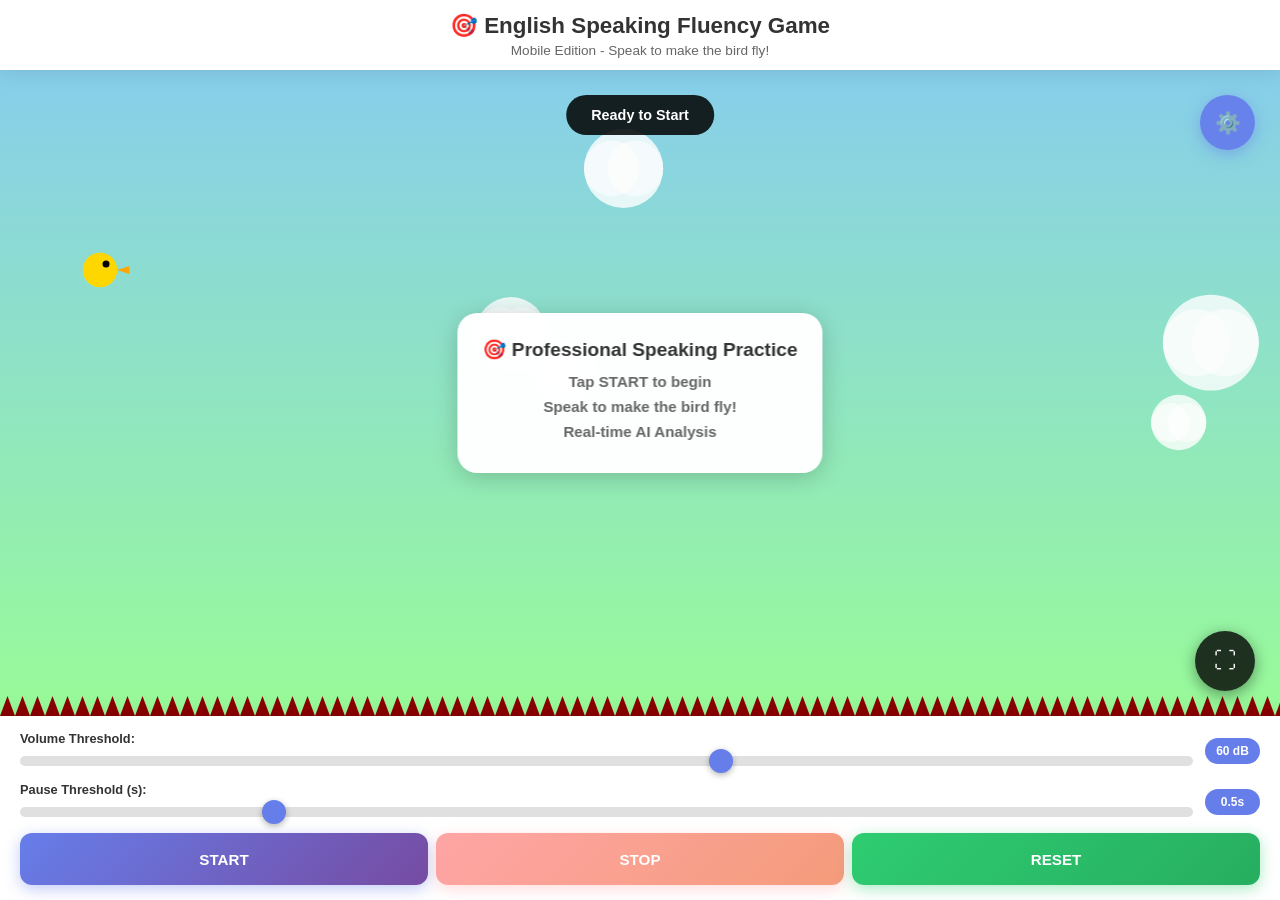
==== mobile.html @ 2694e160 "Initial commit" ====
<!DOCTYPE html>
<html lang="en">
<head>
    <meta charset="UTF-8">
    <meta name="viewport" content="width=device-width, initial-scale=1.0, user-scalable=no, viewport-fit=cover">
    <title>English Speaking Fluency Game - Mobile</title>
    <style>
        * {
            margin: 0;
            padding: 0;
            box-sizing: border-box;
            -webkit-tap-highlight-color: transparent;
            -webkit-touch-callout: none;
            -webkit-user-select: none;
            -moz-user-select: none;
            -ms-user-select: none;
            user-select: none;
        }

        body {
            font-family: -apple-system, BlinkMacSystemFont, 'Segoe UI', Roboto, sans-serif;
            background: linear-gradient(135deg, #667eea 0%, #764ba2 100%);
            min-height: 100vh;
            overflow: hidden;
            touch-action: manipulation;
            position: fixed;
            width: 100%;
            height: 100%;
        }

        .mobile-container {
            width: 100vw;
            height: 100vh;
            display: flex;
            flex-direction: column;
            position: relative;
            overflow: hidden;
        }

        .header {
            background: rgba(255, 255, 255, 0.95);
            backdrop-filter: blur(10px);
            padding: 12px 20px;
            text-align: center;
            box-shadow: 0 2px 20px rgba(0, 0, 0, 0.1);
            position: relative;
            z-index: 100;
            flex-shrink: 0;
        }

        .header h1 {
            color: #333;
            font-size: 1.4rem;
            font-weight: 700;
            margin-bottom: 4px;
        }

        .header p {
            color: #666;
            font-size: 0.85rem;
        }

        .game-area {
            flex: 1;
            position: relative;
            background: linear-gradient(180deg, #87CEEB 0%, #98FB98 100%);
            overflow: hidden;
            min-height: 0;
        }

        #gameCanvas {
            width: 100%;
            height: 100%;
            display: block;
            touch-action: none;
            position: absolute;
            top: 0;
            left: 0;
        }

        .mobile-controls {
            background: rgba(255, 255, 255, 0.98);
            backdrop-filter: blur(10px);
            padding: 15px 20px;
            box-shadow: 0 -2px 20px rgba(0, 0, 0, 0.1);
            position: relative;
            z-index: 90;
            flex-shrink: 0;
            transition: transform 0.3s ease;
        }

        .mobile-controls.hidden {
            transform: translateY(100%);
        }

        .control-row {
            display: flex;
            gap: 12px;
            margin-bottom: 12px;
            align-items: center;
        }

        .control-group {
            flex: 1;
            min-width: 0;
        }

        .control-group label {
            display: block;
            font-size: 0.8rem;
            font-weight: 600;
            color: #333;
            margin-bottom: 6px;
        }

        .slider {
            width: 100%;
            height: 10px;
            border-radius: 5px;
            background: #e0e0e0;
            outline: none;
            -webkit-appearance: none;
            appearance: none;
            touch-action: manipulation;
        }

        .slider::-webkit-slider-thumb {
            -webkit-appearance: none;
            appearance: none;
            width: 24px;
            height: 24px;
            border-radius: 50%;
            background: #667eea;
            cursor: pointer;
            box-shadow: 0 2px 6px rgba(0, 0, 0, 0.3);
            touch-action: manipulation;
        }

        .slider::-moz-range-thumb {
            width: 24px;
            height: 24px;
            border-radius: 50%;
            background: #667eea;
            cursor: pointer;
            border: none;
            box-shadow: 0 2px 6px rgba(0, 0, 0, 0.3);
            touch-action: manipulation;
        }

        .value-display {
            background: #667eea;
            color: white;
            padding: 6px 10px;
            border-radius: 15px;
            font-size: 0.75rem;
            font-weight: 600;
            text-align: center;
            min-width: 55px;
            white-space: nowrap;
        }

        .button-group {
            display: flex;
            gap: 8px;
            margin-top: 8px;
        }

        .btn {
            flex: 1;
            padding: 16px 12px;
            border: none;
            border-radius: 12px;
            font-size: 0.95rem;
            font-weight: 600;
            cursor: pointer;
            transition: all 0.2s ease;
            touch-action: manipulation;
            min-height: 52px;
            display: flex;
            align-items: center;
            justify-content: center;
            position: relative;
        }

        .btn:active {
            transform: scale(0.96);
        }

        .btn-primary {
            background: linear-gradient(135deg, #667eea 0%, #764ba2 100%);
            color: white;
            box-shadow: 0 4px 15px rgba(102, 126, 234, 0.4);
        }

        .btn-primary:active {
            box-shadow: 0 2px 8px rgba(102, 126, 234, 0.6);
        }

        .btn-danger {
            background: linear-gradient(135deg, #ff6b6b 0%, #ee5a24 100%);
            color: white;
            box-shadow: 0 4px 15px rgba(255, 107, 107, 0.4);
        }

        .btn-success {
            background: linear-gradient(135deg, #2ecc71 0%, #27ae60 100%);
            color: white;
            box-shadow: 0 4px 15px rgba(46, 204, 113, 0.4);
        }

        .btn:disabled {
            opacity: 0.6;
            cursor: not-allowed;
            transform: none !important;
        }

        .status-indicator {
            background: rgba(255, 255, 255, 0.95);
            padding: 10px 15px;
            border-radius: 20px;
            margin: 8px 0;
            text-align: center;
            font-weight: 600;
            font-size: 0.85rem;
            box-shadow: 0 2px 10px rgba(0, 0, 0, 0.1);
        }

        .status-speaking {
            background: linear-gradient(135deg, #2ecc71 0%, #27ae60 100%);
            color: white;
        }

        .status-silent {
            background: linear-gradient(135deg, #95a5a6 0%, #7f8c8d 100%);
            color: white;
        }

        .status-processing {
            background: linear-gradient(135deg, #f39c12 0%, #e67e22 100%);
            color: white;
        }

        .progress-container {
            margin: 10px 0;
        }

        .progress-bar {
            width: 100%;
            height: 8px;
            background: #e0e0e0;
            border-radius: 4px;
            overflow: hidden;
        }

        .progress-fill {
            height: 100%;
            background: linear-gradient(90deg, #2ecc71 0%, #27ae60 100%);
            width: 0%;
            transition: width 0.3s ease;
        }

        .results-panel {
            background: rgba(255, 255, 255, 0.98);
            backdrop-filter: blur(10px);
            padding: 15px 20px;
            margin: 10px 0;
            border-radius: 15px;
            box-shadow: 0 4px 20px rgba(0, 0, 0, 0.1);
            display: none;
        }

        .results-panel h3 {
            color: #333;
            margin-bottom: 12px;
            font-size: 1.1rem;
        }

        .result-item {
            display: flex;
            justify-content: space-between;
            align-items: center;
            padding: 6px 0;
            border-bottom: 1px solid #eee;
        }

        .result-item:last-child {
            border-bottom: none;
        }

        .result-label {
            font-weight: 600;
            color: #555;
            font-size: 0.85rem;
        }

        .result-value {
            font-weight: 700;
            color: #333;
            font-size: 0.85rem;
        }

        .fullscreen-btn {
            position: absolute;
            bottom: 25px;
            right: 25px;
            width: 60px;
            height: 60px;
            border-radius: 50%;
            background: rgba(0, 0, 0, 0.8);
            color: white;
            border: none;
            font-size: 1.4rem;
            cursor: pointer;
            z-index: 80;
            transition: all 0.2s ease;
            touch-action: manipulation;
            display: flex;
            align-items: center;
            justify-content: center;
            box-shadow: 0 4px 15px rgba(0, 0, 0, 0.4);
        }

        .fullscreen-btn:active {
            transform: scale(0.92);
            background: rgba(0, 0, 0, 0.95);
        }

        .instruction-display {
            position: absolute;
            top: 50%;
            left: 50%;
            transform: translate(-50%, -50%);
            background: rgba(255, 255, 255, 0.98);
            backdrop-filter: blur(10px);
            padding: 25px;
            border-radius: 20px;
            text-align: center;
            box-shadow: 0 4px 25px rgba(0, 0, 0, 0.2);
            max-width: 85%;
            z-index: 70;
            cursor: pointer;
            touch-action: manipulation;
        }
        
        .tap-indicator {
            position: absolute;
            top: 50%;
            left: 50%;
            transform: translate(-50%, -50%);
            background: rgba(102, 126, 234, 0.95);
            color: white;
            padding: 25px 35px;
            border-radius: 50px;
            font-size: 1.2rem;
            font-weight: 600;
            text-align: center;
            box-shadow: 0 4px 25px rgba(102, 126, 234, 0.5);
            z-index: 75;
            cursor: pointer;
            touch-action: manipulation;
            animation: pulse 2s infinite;
        }
        
        @keyframes pulse {
            0% { transform: translate(-50%, -50%) scale(1); }
            50% { transform: translate(-50%, -50%) scale(1.05); }
            100% { transform: translate(-50%, -50%) scale(1); }
        }
        
        .game-status {
            position: absolute;
            top: 25px;
            left: 50%;
            transform: translateX(-50%);
            background: rgba(0, 0, 0, 0.85);
            color: white;
            padding: 12px 25px;
            border-radius: 25px;
            font-weight: 600;
            z-index: 60;
            text-align: center;
            font-size: 0.9rem;
        }
        
        .recording-indicator {
            position: absolute;
            top: 25px;
            right: 25px;
            width: 22px;
            height: 22px;
            background: #ff0000;
            border-radius: 50%;
            z-index: 60;
            animation: blink 1s infinite;
        }
        
        @keyframes blink {
            0%, 50% { opacity: 1; }
            51%, 100% { opacity: 0.3; }
        }

        .instruction-display h3 {
            color: #333;
            margin-bottom: 12px;
            font-size: 1.2rem;
        }

        .instruction-display p {
            color: #666;
            font-size: 0.95rem;
            margin: 8px 0;
        }

        .toggle-controls-btn {
            position: absolute;
            top: 25px;
            right: 25px;
            width: 55px;
            height: 55px;
            border-radius: 50%;
            background: rgba(102, 126, 234, 0.95);
            color: white;
            border: none;
            font-size: 1.3rem;
            cursor: pointer;
            z-index: 110;
            transition: all 0.2s ease;
            touch-action: manipulation;
            display: flex;
            align-items: center;
            justify-content: center;
            box-shadow: 0 4px 15px rgba(102, 126, 234, 0.5);
        }

        .toggle-controls-btn:active {
            transform: scale(0.92);
            background: rgba(102, 126, 234, 1);
        }

        /* Full screen mode */
        body.fullscreen {
            overflow: hidden;
        }

        .game-area.fullscreen {
            position: fixed;
            top: 0;
            left: 0;
            width: 100vw;
            height: 100vh;
            z-index: 999;
        }

        .fullscreen .mobile-controls {
            display: none;
        }

        .fullscreen .header {
            display: none;
        }

        /* Mobile optimizations */
        @media (max-width: 480px) {
            .header h1 {
                font-size: 1.2rem;
            }
            
            .header p {
                font-size: 0.8rem;
            }
            
            .btn {
                font-size: 0.85rem;
                padding: 14px 10px;
                min-height: 48px;
            }
            
            .control-group label {
                font-size: 0.75rem;
            }
            
            .value-display {
                font-size: 0.7rem;
                padding: 4px 8px;
                min-width: 50px;
            }
            
            .toggle-controls-btn {
                width: 50px;
                height: 50px;
                font-size: 1.2rem;
                top: 20px;
                right: 20px;
            }
            
            .fullscreen-btn {
                width: 55px;
                height: 55px;
                bottom: 20px;
                right: 20px;
                font-size: 1.3rem;
            }
        }

        /* Landscape orientation */
        @media (orientation: landscape) and (max-height: 500px) {
            .mobile-controls {
                padding: 8px 15px;
            }
            
            .control-row {
                margin-bottom: 6px;
            }
            
            .btn {
                padding: 12px 12px;
                min-height: 42px;
                font-size: 0.8rem;
            }
            
            .header {
                padding: 8px 20px;
            }
            
            .header h1 {
                font-size: 1.1rem;
                margin-bottom: 2px;
            }
            
            .header p {
                font-size: 0.75rem;
            }
        }

        /* Hide scrollbars completely */
        ::-webkit-scrollbar {
            display: none;
            width: 0;
            height: 0;
        }
        
        * {
            -ms-overflow-style: none;
            scrollbar-width: none;
        }

        /* Prevent zoom on input focus */
        input, select, textarea {
            font-size: 16px;
        }
    </style>
</head>
<body>
    <div class="mobile-container">
        <div class="header">
            <h1>🎯 English Speaking Fluency Game</h1>
            <p>Mobile Edition - Speak to make the bird fly!</p>
        </div>

        <div class="game-area" id="gameArea">
            <canvas id="gameCanvas" width="400" height="300"></canvas>
            <button id="fullscreenBtn" class="fullscreen-btn" title="Toggle Fullscreen">⛶</button>
            
            <div class="game-status" id="gameStatus">Ready to Start</div>
            <div class="recording-indicator" id="recordingIndicator" style="display: none;"></div>
            
            <div class="instruction-display" id="instructionDisplay">
                <h3>🎯 Professional Speaking Practice</h3>
                <p><strong>Tap START to begin</strong></p>
                <p><strong>Speak to make the bird fly!</strong></p>
                <p><strong>Real-time AI Analysis</strong></p>
            </div>
            
            <div class="tap-indicator" id="tapIndicator" style="display: none;">
                🎤 TAP TO START SPEAKING
            </div>

            <div class="progress-container">
                <div class="progress-bar">
                    <div class="progress-fill" id="progressFill"></div>
                </div>
            </div>

            <div class="status-indicator status-silent" id="statusIndicator">
                Ready - Tap START to begin!
            </div>

            <button id="toggleControlsBtn" class="toggle-controls-btn" title="Toggle Controls">⚙️</button>
        </div>

        <div class="mobile-controls" id="mobileControls">
            <div class="control-row">
                <div class="control-group">
                    <label for="volumeThreshold">Volume Threshold:</label>
                    <input type="range" id="volumeThreshold" class="slider" min="0" max="100" value="60">
                </div>
                <div class="value-display" id="volumeValue">60 dB</div>
            </div>

            <div class="control-row">
                <div class="control-group">
                    <label for="pauseThreshold">Pause Threshold (s):</label>
                    <input type="range" id="pauseThreshold" class="slider" min="0.1" max="2.0" value="0.5" step="0.1">
                </div>
                <div class="value-display" id="pauseValue">0.5s</div>
            </div>

            <div class="button-group">
                <button id="startBtn" class="btn btn-primary">START</button>
                <button id="stopBtn" class="btn btn-danger" disabled>STOP</button>
                <button id="resetBtn" class="btn btn-success">RESET</button>
            </div>

            <div class="results-panel" id="resultsPanel">
                <h3>📊 Your Speaking Analysis</h3>
                <div class="result-item">
                    <span class="result-label">Total Duration:</span>
                    <span class="result-value" id="totalDurationResult">0.00s</span>
                </div>
                <div class="result-item">
                    <span class="result-label">First Pause:</span>
                    <span class="result-value" id="firstPauseResult">0.00s</span>
                </div>
                <div class="result-item">
                    <span class="result-label">Speech Rate (WPM):</span>
                    <span class="result-value" id="speechRateResult">0</span>
                </div>
                <div class="result-item">
                    <span class="result-label">Fluency Score:</span>
                    <span class="result-value" id="fluencyScoreResult">0%</span>
                </div>
            </div>
        </div>
    </div>

    <script>
        // Game state
        let gameState = {
            isRunning: false,
            isListening: false,
            currentSentence: null,
            sentences: [],
            audioContext: null,
            analyser: null,
            microphone: null,
            dataArray: null,
            animationId: null,
            mediaRecorder: null,
            audioChunks: [],
            
            // Game mechanics
            bird: {
                x: 100,
                y: 200,
                velocity: 0,
                gravity: 0.5,
                jumpPower: -8,
                targetY: 200,
                isFalling: false,
                forwardSpeed: 2
            },
            
            // Scrolling background
            background: {
                offset: 0,
                speed: 2,
                clouds: [],
                obstacles: []
            },
            
            // Timing
            startTime: null,
            stopTime: null,
            firstPauseTime: null,
            firstPauseDetected: false,
            isSpeaking: false,
            lastSpeakingTime: null,
            totalSpeakingTime: 0,
            lastVolumeCheck: null,
            firstSpeakingTime: null,
            
            // Settings
            volumeThreshold: 60,
            pauseThreshold: 500,
            
            // Canvas
            canvas: null,
            ctx: null,
            
            // Backend
            backendUrl: 'https://7ccea93719f1.ngrok-free.app',
            currentSessionId: null,
            
            // Sound control
            hasPlayedResultSound: false,
            recordingInterval: null,
            
            // UI control
            controlsVisible: true,
            isFullscreen: false,
            hasDetectedFirstSound: false
        };

        // Initialize the game
        async function initGame() {
            gameState.canvas = document.getElementById('gameCanvas');
            gameState.ctx = gameState.canvas.getContext('2d');
            
            // Setup responsive canvas
            setupResponsiveCanvas();
            
            // Initialize background
            initBackground();
            
            // Request microphone permission
            await requestMicrophonePermission();
            
            // Setup event listeners
            setupEventListeners();
            
            // Start game loop
            gameLoop();
        }

        function setupResponsiveCanvas() {
            const canvas = gameState.canvas;
            const container = document.querySelector('.game-area');
            
            function resizeCanvas() {
                const rect = container.getBoundingClientRect();
                const dpr = window.devicePixelRatio || 1;
                
                // Set canvas size
                canvas.width = rect.width * dpr;
                canvas.height = rect.height * dpr;
                
                // Scale canvas back down using CSS
                canvas.style.width = rect.width + 'px';
                canvas.style.height = rect.height + 'px';
                
                // Scale the drawing context
                gameState.ctx.scale(dpr, dpr);
            }
            
            resizeCanvas();
            
            // Debounce resize events
            let resizeTimeout;
            window.addEventListener('resize', () => {
                clearTimeout(resizeTimeout);
                resizeTimeout = setTimeout(resizeCanvas, 100);
            });
            
            window.addEventListener('orientationchange', () => {
                setTimeout(resizeCanvas, 200);
            });
        }

        function initBackground() {
            gameState.background.clouds = [];
            gameState.background.obstacles = [];
            
            // Create initial clouds
            for (let i = 0; i < 5; i++) {
                gameState.background.clouds.push({
                    x: Math.random() * (gameState.canvas.width || 400),
                    y: Math.random() * ((gameState.canvas.height || 300) * 0.6),
                    size: Math.random() * 30 + 20,
                    speed: Math.random() * 1 + 0.5
                });
            }
        }

        async function requestMicrophonePermission() {
            try {
                const stream = await navigator.mediaDevices.getUserMedia({ 
                    audio: {
                        echoCancellation: true,
                        noiseSuppression: true,
                        autoGainControl: true
                    } 
                });
                gameState.microphoneStream = stream;
                initAudio();
            } catch (error) {
                console.error('Microphone access denied:', error);
                showPermissionMessage();
            }
        }

        function showPermissionMessage() {
            const statusIndicator = document.getElementById('statusIndicator');
            statusIndicator.textContent = 'Microphone access required! Please allow and refresh.';
            statusIndicator.className = 'status-indicator status-silent';
        }

        function initAudio() {
            try {
                gameState.audioContext = new (window.AudioContext || window.webkitAudioContext)();
                gameState.analyser = gameState.audioContext.createAnalyser();
                gameState.analyser.fftSize = 256;
                
                const bufferLength = gameState.analyser.frequencyBinCount;
                gameState.dataArray = new Uint8Array(bufferLength);
                
                gameState.microphone = gameState.audioContext.createMediaStreamSource(gameState.microphoneStream);
                gameState.microphone.connect(gameState.analyser);
                
                console.log('Audio initialized successfully');
            } catch (error) {
                console.error('Error initializing audio:', error);
            }
        }

        function setupEventListeners() {
            // Improved touch handling for all buttons
            const addTouchListener = (element, callback) => {
                let touchStarted = false;
                
                element.addEventListener('touchstart', (e) => {
                    e.preventDefault();
                    e.stopPropagation();
                    touchStarted = true;
                }, { passive: false });
                
                element.addEventListener('touchend', (e) => {
                    e.preventDefault();
                    e.stopPropagation();
                    if (touchStarted) {
                        touchStarted = false;
                        callback(e);
                    }
                }, { passive: false });
                
                element.addEventListener('click', (e) => {
                    if (!touchStarted) {
                        e.preventDefault();
                        e.stopPropagation();
                        callback(e);
                    }
                });
            };

            // Button listeners
            addTouchListener(document.getElementById('startBtn'), startGame);
            addTouchListener(document.getElementById('stopBtn'), stopGame);
            addTouchListener(document.getElementById('resetBtn'), resetGame);
            addTouchListener(document.getElementById('toggleControlsBtn'), toggleControlsPanel);
            addTouchListener(document.getElementById('fullscreenBtn'), toggleFullscreen);
            
            // Tap indicators
            addTouchListener(document.getElementById('tapIndicator'), () => {
                if (gameState.isRunning) {
                    stopGame();
                } else {
                    startGame();
                }
            });
            
            addTouchListener(document.getElementById('instructionDisplay'), startGame);
            
            // Canvas tap (only when not on buttons)
            const canvas = document.getElementById('gameCanvas');
            addTouchListener(canvas, (e) => {
                // Check if tap is on a button area
                const rect = canvas.getBoundingClientRect();
                const x = e.changedTouches ? e.changedTouches[0].clientX - rect.left : e.clientX - rect.left;
                const y = e.changedTouches ? e.changedTouches[0].clientY - rect.top : e.clientY - rect.top;
                
                // Avoid button areas
                const buttonAreas = [
                    { x: rect.width - 80, y: rect.height - 80, w: 60, h: 60 }, // fullscreen btn
                    { x: rect.width - 80, y: 0, w: 60, h: 60 } // toggle btn
                ];
                
                let onButton = false;
                for (let area of buttonAreas) {
                    if (x >= area.x && x <= area.x + area.w && y >= area.y && y <= area.y + area.h) {
                        onButton = true;
                        break;
                    }
                }
                
                if (!onButton) {
                    if (gameState.isRunning) {
                        stopGame();
                    } else {
                        startGame();
                    }
                }
            });
            
            // Slider listeners with better touch handling
            document.getElementById('volumeThreshold').addEventListener('input', updateVolumeThreshold);
            document.getElementById('pauseThreshold').addEventListener('input', updatePauseThreshold);
            
            // Prevent default behaviors on touch
            document.addEventListener('touchmove', (e) => {
                if (e.target.tagName !== 'INPUT') {
                    e.preventDefault();
                }
            }, { passive: false });
        }

        async function startGame() {
            if (!gameState.microphoneStream) {
                await requestMicrophonePermission();
                return;
            }

            gameState.isRunning = true;
            gameState.isListening = true;
            gameState.startTime = Date.now();
            gameState.hasPlayedResultSound = false;
            gameState.hasDetectedFirstSound = false;
            
            // Reset game state
            gameState.firstPauseTime = null;
            gameState.firstPauseDetected = false;
            gameState.totalSpeakingTime = 0;
            gameState.firstSpeakingTime = null;
            gameState.lastSpeakingTime = null;
            gameState.lastVolumeCheck = null;
            
            // Reset bird
            gameState.bird.y = 200;
            gameState.bird.velocity = 0;
            gameState.bird.isFalling = false;
            gameState.bird.targetY = 200;
            gameState.bird.x = 100;
            
            // Reset background
            initBackground();
            
            // Start recording
            if (gameState.audioContext && gameState.audioContext.state === 'suspended') {
                await gameState.audioContext.resume();
            }
            
            // Start audio recording
            try {
                const stream = gameState.microphoneStream;
                gameState.mediaRecorder = new MediaRecorder(stream, {
                    mimeType: 'audio/webm;codecs=opus'
                });
                
                gameState.audioChunks = [];
                
                gameState.mediaRecorder.ondataavailable = function(event) {
                    if (event.data.size > 0) {
                        gameState.audioChunks.push(event.data);
                    }
                };
                
                gameState.mediaRecorder.start(100); // Collect data every 100ms
                console.log('Audio recording started');
                
                // Log recording status every 5 seconds
                gameState.recordingInterval = setInterval(() => {
                    console.log(`Recording... Chunks: ${gameState.audioChunks.length}, Total size: ${gameState.audioChunks.reduce((sum, chunk) => sum + chunk.size, 0)} bytes`);
                }, 5000);
            } catch (error) {
                console.error('Error starting audio recording:', error);
            }
            
            // Update UI
            document.getElementById('startBtn').disabled = true;
            document.getElementById('stopBtn').disabled = false;
            document.getElementById('statusIndicator').textContent = 'Ready - Start speaking to begin!';
            document.getElementById('statusIndicator').className = 'status-indicator status-silent';
            
            // Show visual feedback
            document.getElementById('gameStatus').textContent = 'Game Started - Speak Now!';
            document.getElementById('gameStatus').style.background = 'rgba(46, 204, 113, 0.9)';
            document.getElementById('recordingIndicator').style.display = 'block';
            document.getElementById('tapIndicator').style.display = 'block';
            
            // Hide instruction display
            document.getElementById('instructionDisplay').style.display = 'none';
        }

        async function stopGame(playSounds = true) {
            gameState.isRunning = false;
            gameState.isListening = false;
            gameState.stopTime = Date.now();
            
            if (gameState.mediaRecorder && gameState.mediaRecorder.state === 'recording') {
                gameState.mediaRecorder.stop();
            }
            
            // Clear recording interval
            if (gameState.recordingInterval) {
                clearInterval(gameState.recordingInterval);
                gameState.recordingInterval = null;
            }
            
            if (gameState.microphone) {
                gameState.microphone.disconnect();
                gameState.microphone = null;
            }
            
            // Update UI
            document.getElementById('startBtn').disabled = false;
            document.getElementById('stopBtn').disabled = true;
            document.getElementById('statusIndicator').textContent = 'Processing audio...';
            document.getElementById('statusIndicator').className = 'status-indicator status-processing';
            
            // Hide visual feedback
            document.getElementById('gameStatus').textContent = 'Processing...';
            document.getElementById('gameStatus').style.background = 'rgba(241, 196, 15, 0.9)';
            document.getElementById('recordingIndicator').style.display = 'none';
            document.getElementById('tapIndicator').style.display = 'none';
            
            // Process audio with backend (only if playSounds is true)
            if (playSounds) {
                await processAudioWithBackend();
            } else {
                // Just update UI without processing audio
                document.getElementById('statusIndicator').textContent = 'Game stopped';
                document.getElementById('statusIndicator').className = 'status-indicator status-silent';
            }
        }

        async function processAudioWithBackend() {
            try {
                // Create audio blob from chunks
                const audioBlob = new Blob(gameState.audioChunks, { type: 'audio/webm' });
                
                // Generate short filename with timestamp
                const now = new Date();
                const timestamp = now.getTime().toString().slice(-8); // Last 8 digits
                const filename = `rec_${timestamp}.webm`;
                
                console.log(`Processing audio file: ${filename}, size: ${audioBlob.size} bytes`);
                
                // Create form data
                const formData = new FormData();
                formData.append('file', audioBlob, filename);
                formData.append('student_id', '1');
                formData.append('sentence_id', gameState.currentSentence?.id || '1');
                formData.append('session_data', JSON.stringify({
                    start_time: gameState.startTime,
                    end_time: gameState.stopTime
                }));
                
                // Send to backend
                const response = await fetch(`${gameState.backendUrl}/analyze`, {
                    method: 'POST',
                    body: formData
                });
                
                if (response.ok) {
                    const result = await response.json();
                    displayResults(result);
                    playResultSound(result.fluency_score);
                } else {
                    throw new Error('Backend analysis failed');
                }
                
            } catch (error) {
                console.error('Error processing audio:', error);
                // Fallback to local calculation
                const localResult = calculateLocalResults();
                displayResults(localResult);
                playResultSound(localResult.fluency_score);
            }
        }

        function calculateLocalResults() {
            const totalDuration = (gameState.stopTime - gameState.startTime) / 1000;
            const firstPause = gameState.firstPauseTime ? (gameState.firstPauseTime - gameState.startTime) / 1000 : 0;
            const speakingTime = gameState.totalSpeakingTime / 1000;
            const speechRate = speakingTime > 0 ? Math.round((speakingTime / totalDuration) * 120) : 0;
            const fluencyScore = Math.max(0, Math.min(100, 100 - (firstPause * 20) + (speechRate * 0.5)));
            
            return {
                total_duration: totalDuration,
                first_pause_time: firstPause,
                speech_rate: speechRate,
                fluency_score: Math.round(fluencyScore)
            };
        }

        function displayResults(result) {
            document.getElementById('totalDurationResult').textContent = `${result.total_duration.toFixed(2)}s`;
            document.getElementById('firstPauseResult').textContent = `${result.first_pause_time.toFixed(2)}s`;
            document.getElementById('speechRateResult').textContent = `${result.speech_rate} WPM`;
            document.getElementById('fluencyScoreResult').textContent = `${result.fluency_score}%`;
            
            document.getElementById('resultsPanel').style.display = 'block';
            document.getElementById('statusIndicator').textContent = `Analysis complete! Score: ${result.fluency_score}%`;
            document.getElementById('statusIndicator').className = 'status-indicator status-processing';
            
            // Update visual feedback
            document.getElementById('gameStatus').textContent = `Complete! Score: ${result.fluency_score}%`;
            document.getElementById('gameStatus').style.background = result.fluency_score > 80 ? 'rgba(46, 204, 113, 0.9)' : 'rgba(231, 76, 60, 0.9)';
            document.getElementById('tapIndicator').textContent = '🎉 TAP TO RESTART!';
        }

        function playResultSound(score) {
            if (gameState.hasPlayedResultSound) return;
            
            gameState.hasPlayedResultSound = true;
            
            if (score > 80) {
                playVoiceFeedback('winner');
            } else {
                playVoiceFeedback('gameover');
            }
        }

        function playVoiceFeedback(type) {
            const audio = new Audio();
            audio.src = type === 'winner' ? 'winner.mp3' : 'gameover.mp3';
            audio.volume = 0.7;
            
            audio.play().catch(error => {
                console.log('Audio playback failed:', error);
                showVoiceMessage(type === 'winner' ? '🎉 Great job! High fluency score!' : '😐 Try again! Keep practicing!');
            });
        }

        function showVoiceMessage(message) {
            const statusIndicator = document.getElementById('statusIndicator');
            const originalText = statusIndicator.textContent;
            statusIndicator.textContent = message;
            statusIndicator.className = 'status-indicator status-processing';
            
            setTimeout(() => {
                statusIndicator.textContent = originalText;
                statusIndicator.className = 'status-indicator status-silent';
            }, 3000);
        }

        function resetGame() {
            // Stop any ongoing game without playing sounds
            stopGame(false);
            
            // Reset game state
            gameState.scores = [];
            gameState.currentSentence = null;
            gameState.sentences = [];
            gameState.startTime = null;
            gameState.firstPauseTime = null;
            gameState.firstPauseDetected = false;
            gameState.isSpeaking = false;
            gameState.lastSpeakingTime = null;
            gameState.totalSpeakingTime = 0;
            gameState.lastVolumeCheck = null;
            gameState.firstSpeakingTime = null;
            gameState.stopTime = null;
            gameState.currentSessionId = null;
            gameState.hasPlayedResultSound = false;
            gameState.hasDetectedFirstSound = false;
            
            // Reset bird to initial state
            gameState.bird.x = 100;
            gameState.bird.y = 200;
            gameState.bird.velocity = 0;
            gameState.bird.isFalling = false;
            gameState.bird.targetY = 200;
            
            // Reset background
            gameState.background.offset = 0;
            gameState.background.clouds = [];
            gameState.background.obstacles = [];
            initBackground();
            
            // Reset UI
            document.getElementById('resultsPanel').style.display = 'none';
            document.getElementById('instructionDisplay').style.display = 'block';
            document.getElementById('statusIndicator').textContent = 'Ready - Tap START to begin!';
            document.getElementById('statusIndicator').className = 'status-indicator status-silent';
            
            // Reset visual feedback
            document.getElementById('gameStatus').textContent = 'Ready to Start';
            document.getElementById('gameStatus').style.background = 'rgba(0, 0, 0, 0.8)';
            document.getElementById('recordingIndicator').style.display = 'none';
            document.getElementById('tapIndicator').style.display = 'none';
        }

        function updateVolumeThreshold() {
            gameState.volumeThreshold = parseInt(document.getElementById('volumeThreshold').value);
            document.getElementById('volumeValue').textContent = `${gameState.volumeThreshold} dB`;
        }

        function updatePauseThreshold() {
            const seconds = parseFloat(document.getElementById('pauseThreshold').value);
            gameState.pauseThreshold = seconds * 1000; // Convert to ms for internal calculations
            document.getElementById('pauseValue').textContent = `${seconds}s`;
        }

        function toggleControlsPanel() {
            console.log('Toggle controls panel called');
            const controlsPanel = document.getElementById('mobileControls');
            const toggleBtn = document.getElementById('toggleControlsBtn');
            
            gameState.controlsVisible = !gameState.controlsVisible;
            
            if (gameState.controlsVisible) {
                controlsPanel.classList.remove('hidden');
                toggleBtn.textContent = '⚙️';
                toggleBtn.title = 'Hide Controls';
                console.log('Controls panel shown');
            } else {
                controlsPanel.classList.add('hidden');
                toggleBtn.textContent = '👁️';
                toggleBtn.title = 'Show Controls';
                console.log('Controls panel hidden');
            }
        }

        function toggleFullscreen() {
            console.log('Toggle fullscreen called');
            const body = document.body;
            const gameArea = document.getElementById('gameArea');
            const fullscreenBtn = document.getElementById('fullscreenBtn');
            
            if (!gameState.isFullscreen) {
                console.log('Entering fullscreen mode');
                // Enter fullscreen mode
                body.classList.add('fullscreen');
                gameArea.classList.add('fullscreen');
                gameState.isFullscreen = true;
                fullscreenBtn.textContent = '⤷';
                fullscreenBtn.title = 'Exit Fullscreen';
                
                // Hide controls panel when entering fullscreen
                if (gameState.controlsVisible) {
                    toggleControlsPanel();
                }
                
                // Request browser fullscreen if available
                if (gameArea.requestFullscreen) {
                    gameArea.requestFullscreen().catch(console.log);
                } else if (gameArea.webkitRequestFullscreen) {
                    gameArea.webkitRequestFullscreen();
                } else if (gameArea.msRequestFullscreen) {
                    gameArea.msRequestFullscreen();
                }
                
            } else {
                console.log('Exiting fullscreen mode');
                // Exit fullscreen mode
                body.classList.remove('fullscreen');
                gameArea.classList.remove('fullscreen');
                gameState.isFullscreen = false;
                fullscreenBtn.textContent = '⛶';
                fullscreenBtn.title = 'Enter Fullscreen';
                
                // Exit browser fullscreen if active
                if (document.exitFullscreen) {
                    document.exitFullscreen().catch(console.log);
                } else if (document.webkitExitFullscreen) {
                    document.webkitExitFullscreen();
                } else if (document.msExitFullscreen) {
                    document.msExitFullscreen();
                }
            }
            
            // Resize canvas after fullscreen change
            setTimeout(() => {
                setupResponsiveCanvas();
            }, 100);
        }

        // Listen for fullscreen changes
        document.addEventListener('fullscreenchange', handleFullscreenChange);
        document.addEventListener('webkitfullscreenchange', handleFullscreenChange);
        document.addEventListener('msfullscreenchange', handleFullscreenChange);
        
        function handleFullscreenChange() {
            const isCurrentlyFullscreen = !!(
                document.fullscreenElement ||
                document.webkitFullscreenElement ||
                document.msFullscreenElement
            );
            
            console.log('Fullscreen change detected:', isCurrentlyFullscreen);
            
            if (!isCurrentlyFullscreen && gameState.isFullscreen) {
                // User exited fullscreen via browser controls
                const body = document.body;
                const gameArea = document.getElementById('gameArea');
                const fullscreenBtn = document.getElementById('fullscreenBtn');
                
                body.classList.remove('fullscreen');
                gameArea.classList.remove('fullscreen');
                gameState.isFullscreen = false;
                fullscreenBtn.textContent = '⛶';
                fullscreenBtn.title = 'Enter Fullscreen';
                
                setTimeout(() => {
                    setupResponsiveCanvas();
                }, 100);
            }
        }

        function gameLoop() {
            if (gameState.isRunning) {
                // Analyze audio
                if (gameState.analyser && gameState.isListening) {
                    gameState.analyser.getByteFrequencyData(gameState.dataArray);
                    const rmsVolume = calculateRMS(gameState.dataArray);
                    const dbVolume = calculateDB(rmsVolume);
                    const isCurrentlySpeaking = dbVolume > gameState.volumeThreshold;
                    
                    handleSpeakingDetection(isCurrentlySpeaking, rmsVolume);
                }
                
                // Update bird physics
                updateBirdPhysics();
            }
            
            // Render game
            renderGame();
            
            // Continue loop
            gameState.animationId = requestAnimationFrame(gameLoop);
        }

        function handleSpeakingDetection(isSpeaking, volume) {
            const now = Date.now();
            const dbVolume = calculateDB(volume);
            gameState.currentVolume = dbVolume;
            
            // Update volume display for debugging (always)
            document.getElementById('volumeValue').textContent = `${Math.round(dbVolume)} dB`;
            
            if (isSpeaking) {
                gameState.isSpeaking = true;
                gameState.lastSpeakingTime = now;
                
                // Mark that we've detected first sound
                if (!gameState.hasDetectedFirstSound) {
                    gameState.hasDetectedFirstSound = true;
                }
                
                // Track first speaking time
                if (!gameState.firstSpeakingTime) {
                    gameState.firstSpeakingTime = now;
                }
                
                // Track total speaking time
                if (gameState.lastVolumeCheck) {
                    gameState.totalSpeakingTime += now - gameState.lastVolumeCheck;
                }
                gameState.lastVolumeCheck = now;
                
                // Update progress based on speaking time vs estimated sentence time
                updateProgress();
                
                // Check for high volume (good performance)
                if (dbVolume > 80) {
                    playSoundEffect('highVolume');
                }
                
                // Update status with real dB level
                document.getElementById('statusIndicator').textContent = `Speaking (dB: ${Math.round(dbVolume)}) - Keep it up!`;
                document.getElementById('statusIndicator').className = 'status-indicator status-speaking';
                
                // Update visual feedback
                document.getElementById('gameStatus').textContent = `Speaking (${Math.round(dbVolume)} dB)`;
                document.getElementById('gameStatus').style.background = 'rgba(46, 204, 113, 0.9)';
                document.getElementById('tapIndicator').textContent = '🎤 KEEP SPEAKING!';
                
            } else {
                // Not speaking
                gameState.isSpeaking = false;
                
                // Only count pauses after first sound is detected
                if (gameState.hasDetectedFirstSound && gameState.lastSpeakingTime) {
                    const silenceDuration = now - gameState.lastSpeakingTime;
                    
                    if (silenceDuration > gameState.pauseThreshold) {
                        // First pause detected
                        if (!gameState.firstPauseDetected) {
                            gameState.firstPauseTime = gameState.lastSpeakingTime;
                            gameState.firstPauseDetected = true;
                            // No sound when bird falls (as requested)
                        }
                    }
                }
                
                // Update status
                if (gameState.hasDetectedFirstSound) {
                    document.getElementById('statusIndicator').textContent = `Silent (dB: ${Math.round(dbVolume)}) - Speak to make the bird fly!`;
                    document.getElementById('gameStatus').textContent = `Silent (${Math.round(dbVolume)} dB) - Speak!`;
                    document.getElementById('gameStatus').style.background = 'rgba(231, 76, 60, 0.9)';
                    document.getElementById('tapIndicator').textContent = '🎤 TAP TO SPEAK!';
                } else {
                    document.getElementById('statusIndicator').textContent = `Ready (dB: ${Math.round(dbVolume)}) - Start speaking to begin!`;
                    document.getElementById('gameStatus').textContent = 'Ready - Start Speaking!';
                    document.getElementById('gameStatus').style.background = 'rgba(52, 152, 219, 0.9)';
                    document.getElementById('tapIndicator').textContent = '🎤 TAP TO START!';
                }
                document.getElementById('statusIndicator').className = 'status-indicator status-silent';
            }
        }

        function updateBirdPhysics() {
            // Update background scrolling
            updateBackground();
            
            // Bird always moves forward (continuous movement)
            gameState.bird.x += gameState.bird.forwardSpeed;
            
            // Reset bird position when it goes off screen (continuous loop)
            const canvasWidth = gameState.canvas.style.width ? parseInt(gameState.canvas.style.width) : gameState.canvas.width;
            if (gameState.bird.x > canvasWidth + 50) {
                gameState.bird.x = -50;
            }
            
            // Only change bird behavior after first sound is detected
            if (gameState.hasDetectedFirstSound) {
                if (gameState.isSpeaking) {
                    // Bird flies up when speaking
                    gameState.bird.isFalling = false;
                    const volumeRatio = Math.min(gameState.currentVolume / 100, 1);
                    const canvasHeight = gameState.canvas.style.height ? parseInt(gameState.canvas.style.height) : gameState.canvas.height;
                    gameState.bird.targetY = 50 + (volumeRatio * (canvasHeight - 100)); // 50 to (height-50) range
                } else {
                    // Bird falls down when not speaking (only after first sound)
                    gameState.bird.isFalling = true;
                    const canvasHeight = gameState.canvas.style.height ? parseInt(gameState.canvas.style.height) : gameState.canvas.height;
                    gameState.bird.targetY = canvasHeight - 50;
                    // Add gravity effect when falling
                    gameState.bird.velocity += gameState.bird.gravity;
                }
            } else {
                // Before first sound - bird stays at neutral height
                gameState.bird.isFalling = false;
                const canvasHeight = gameState.canvas.style.height ? parseInt(gameState.canvas.style.height) : gameState.canvas.height;
                gameState.bird.targetY = canvasHeight / 2; // Neutral height
                gameState.bird.velocity = 0; // No vertical movement
            }
            
            // Smooth movement towards target height
            const heightDiff = gameState.bird.targetY - gameState.bird.y;
            gameState.bird.velocity = heightDiff * 0.08; // Slower, smoother movement
            gameState.bird.y += gameState.bird.velocity;
            
            // Keep bird within canvas bounds
            const canvasHeight = gameState.canvas.style.height ? parseInt(gameState.canvas.style.height) : gameState.canvas.height;
            if (gameState.bird.y < 20) {
                gameState.bird.y = 20;
                gameState.bird.velocity = 0;
            }
            if (gameState.bird.y > canvasHeight - 30) {
                gameState.bird.y = canvasHeight - 30;
                gameState.bird.velocity = 0;
            }
        }
        
        function updateBackground() {
            // Move background elements
            gameState.background.offset += gameState.background.speed;
            
            const canvasWidth = gameState.canvas.style.width ? parseInt(gameState.canvas.style.width) : gameState.canvas.width;
            const canvasHeight = gameState.canvas.style.height ? parseInt(gameState.canvas.style.height) : gameState.canvas.height;
            
            // Update clouds
            gameState.background.clouds.forEach(cloud => {
                cloud.x -= cloud.speed;
                if (cloud.x < -cloud.size) {
                    cloud.x = canvasWidth + cloud.size;
                    cloud.y = Math.random() * (canvasHeight * 0.6);
                }
            });
            
            // Add new clouds occasionally
            if (Math.random() < 0.01 && gameState.background.clouds.length < 8) {
                gameState.background.clouds.push({
                    x: canvasWidth + 50,
                    y: Math.random() * (canvasHeight * 0.6),
                    size: Math.random() * 30 + 20,
                    speed: Math.random() * 1 + 0.5
                });
            }
        }

        function renderGame() {
            const ctx = gameState.ctx;
            const canvasWidth = gameState.canvas.style.width ? parseInt(gameState.canvas.style.width) : gameState.canvas.width;
            const canvasHeight = gameState.canvas.style.height ? parseInt(gameState.canvas.style.height) : gameState.canvas.height;
            
            // Clear canvas
            ctx.clearRect(0, 0, canvasWidth, canvasHeight);
            
            // Draw background
            const gradient = ctx.createLinearGradient(0, 0, 0, canvasHeight);
            gradient.addColorStop(0, '#87CEEB');
            gradient.addColorStop(1, '#98FB98');
            ctx.fillStyle = gradient;
            ctx.fillRect(0, 0, canvasWidth, canvasHeight);
            
            // Draw scrolling background elements
            drawBackground(ctx, canvasWidth, canvasHeight);
            
            // Draw bird with color based on state (15% bigger)
            const birdRadius = 17.25; // 15% bigger than 15
            // Only show red when falling AND after first sound detected
            const birdColor = (gameState.bird.isFalling && gameState.hasDetectedFirstSound) ? '#FF0000' : '#FFD700';
            ctx.fillStyle = birdColor;
            ctx.beginPath();
            ctx.arc(gameState.bird.x, gameState.bird.y, birdRadius, 0, Math.PI * 2);
            ctx.fill();
            
            // Draw bird eye (scaled up)
            ctx.fillStyle = '#000';
            ctx.beginPath();
            ctx.arc(gameState.bird.x + 6, gameState.bird.y - 6, 3.5, 0, Math.PI * 2);
            ctx.fill();
            
            // Draw bird beak (scaled up)
            ctx.fillStyle = '#FFA500';
            ctx.beginPath();
            ctx.moveTo(gameState.bird.x + birdRadius, gameState.bird.y);
            ctx.lineTo(gameState.bird.x + birdRadius + 12, gameState.bird.y - 4);
            ctx.lineTo(gameState.bird.x + birdRadius + 12, gameState.bird.y + 4);
            ctx.closePath();
            ctx.fill();
            
            // Draw bird wings (add some animation, scaled up)
            if (gameState.isSpeaking && gameState.hasDetectedFirstSound) {
                ctx.fillStyle = birdColor;
                ctx.beginPath();
                ctx.ellipse(gameState.bird.x - 12, gameState.bird.y, 9, 5, 0, 0, Math.PI * 2);
                ctx.fill();
                ctx.beginPath();
                ctx.ellipse(gameState.bird.x - 12, gameState.bird.y + 6, 7, 4, 0, 0, Math.PI * 2);
                ctx.fill();
            }
        }
        
        function drawBackground(ctx, canvasWidth, canvasHeight) {
            // Draw clouds
            gameState.background.clouds.forEach(cloud => {
                ctx.fillStyle = 'rgba(255, 255, 255, 0.8)';
                ctx.beginPath();
                ctx.arc(cloud.x, cloud.y, cloud.size, 0, Math.PI * 2);
                ctx.fill();
                
                // Add cloud details
                ctx.fillStyle = 'rgba(255, 255, 255, 0.6)';
                ctx.beginPath();
                ctx.arc(cloud.x - cloud.size * 0.3, cloud.y, cloud.size * 0.7, 0, Math.PI * 2);
                ctx.fill();
                ctx.beginPath();
                ctx.arc(cloud.x + cloud.size * 0.3, cloud.y, cloud.size * 0.7, 0, Math.PI * 2);
                ctx.fill();
            });
            
            // Draw spiky thorns at bottom
            drawSpikyThorns(ctx, canvasWidth, canvasHeight);
        }
        
        function drawSpikyThorns(ctx, canvasWidth, canvasHeight) {
            ctx.fillStyle = '#8B0000';
            const thornHeight = 20;
            const thornWidth = 15;
            const numThorns = Math.ceil(canvasWidth / thornWidth);
            
            for (let i = 0; i < numThorns; i++) {
                const x = i * thornWidth;
                const y = canvasHeight - thornHeight;
                
                ctx.beginPath();
                ctx.moveTo(x, canvasHeight);
                ctx.lineTo(x + thornWidth / 2, y);
                ctx.lineTo(x + thornWidth, canvasHeight);
                ctx.closePath();
                ctx.fill();
            }
        }

        function updateProgress() {
            if (gameState.startTime && gameState.firstSpeakingTime) {
                const elapsed = Date.now() - gameState.startTime;
                const progress = Math.min(100, (elapsed / 30000) * 100); // 30 second target
                document.getElementById('progressFill').style.width = `${progress}%`;
            }
        }

        function playSoundEffect(type) {
            // Sound effects can be added here
            console.log(`Playing sound effect: ${type}`);
        }

        function calculateRMS(dataArray) {
            let sum = 0;
            for (let i = 0; i < dataArray.length; i++) {
                sum += dataArray[i] * dataArray[i];
            }
            return Math.sqrt(sum / dataArray.length);
        }

        function calculateDB(rmsValue) {
            // Convert RMS to dB (decibels)
            const normalized = rmsValue / 255;
            if (normalized <= 0) return -60;
            
            const db = 20 * Math.log10(normalized);
            const dbNormalized = Math.max(0, Math.min(100, (db + 60) * 1.67));
            return dbNormalized;
        }

        // Initialize game when page loads
        window.addEventListener('load', initGame);
        
        // Prevent page refresh on pull-down
        document.addEventListener('touchstart', function(e) {
            if (e.touches.length > 1) {
                e.preventDefault();
            }
        });
        
        let lastTouchEnd = 0;
        document.addEventListener('touchend', function(event) {
            const now = (new Date()).getTime();
            if (now - lastTouchEnd <= 300) {
                event.preventDefault();
            }
            lastTouchEnd = now;
        }, false);
    </script>
</body>
</html>
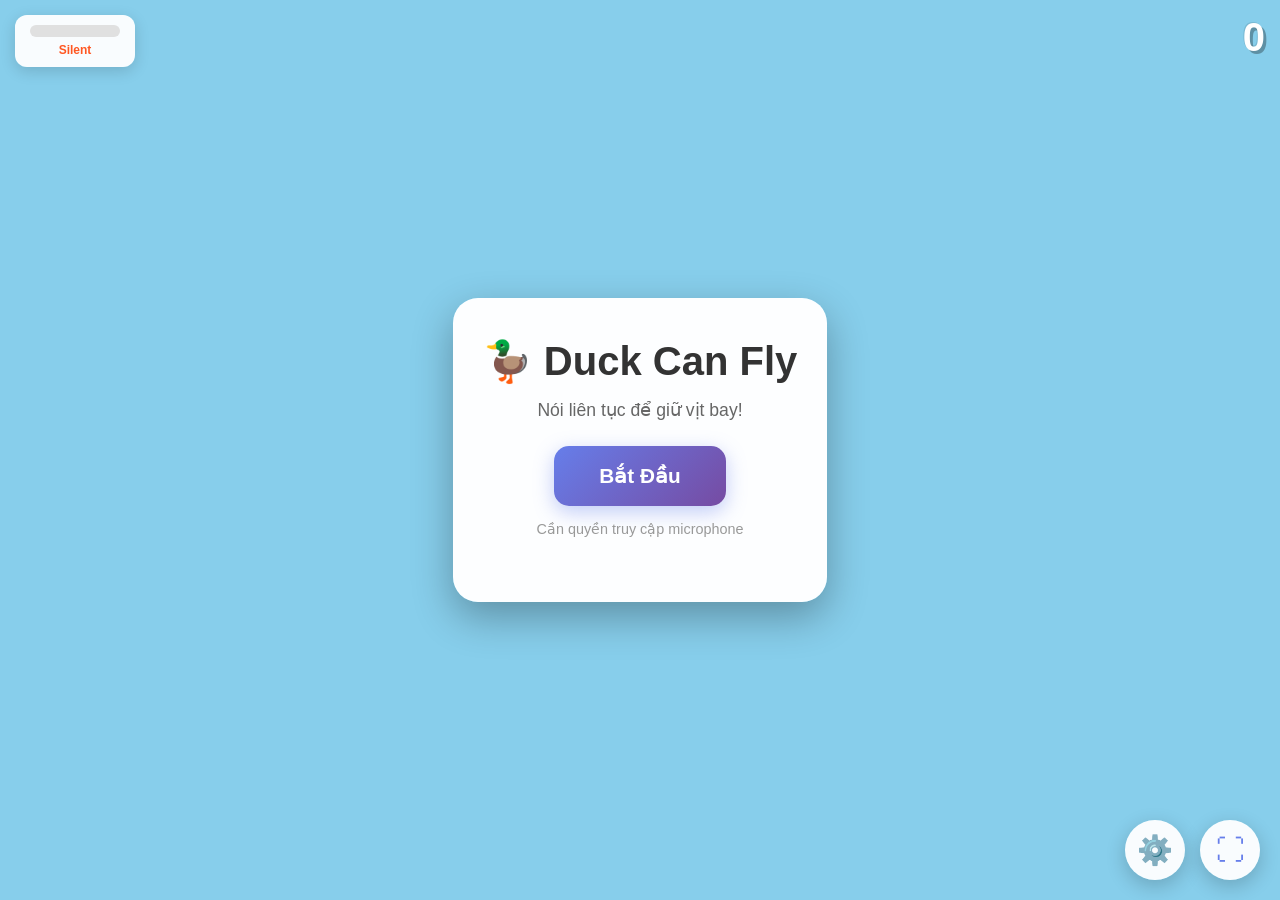
==== commit 4db07586: "Add mobile version with touch-optimized interface Features: - Complete mobile-optimized HTML layout " ====
--- a/mobile.html
+++ b/mobile.html
@@ -1,1628 +1,143 @@
 <!DOCTYPE html>
-<html lang="en">
+<html lang="vi">
 <head>
     <meta charset="UTF-8">
-    <meta name="viewport" content="width=device-width, initial-scale=1.0, user-scalable=no, viewport-fit=cover">
-    <title>English Speaking Fluency Game - Mobile</title>
-    <style>
-        * {
-            margin: 0;
-            padding: 0;
-            box-sizing: border-box;
-            -webkit-tap-highlight-color: transparent;
-            -webkit-touch-callout: none;
-            -webkit-user-select: none;
-            -moz-user-select: none;
-            -ms-user-select: none;
-            user-select: none;
-        }
-
-        body {
-            font-family: -apple-system, BlinkMacSystemFont, 'Segoe UI', Roboto, sans-serif;
-            background: linear-gradient(135deg, #667eea 0%, #764ba2 100%);
-            min-height: 100vh;
-            overflow: hidden;
-            touch-action: manipulation;
-            position: fixed;
-            width: 100%;
-            height: 100%;
-        }
-
-        .mobile-container {
-            width: 100vw;
-            height: 100vh;
-            display: flex;
-            flex-direction: column;
-            position: relative;
-            overflow: hidden;
-        }
-
-        .header {
-            background: rgba(255, 255, 255, 0.95);
-            backdrop-filter: blur(10px);
-            padding: 12px 20px;
-            text-align: center;
-            box-shadow: 0 2px 20px rgba(0, 0, 0, 0.1);
-            position: relative;
-            z-index: 100;
-            flex-shrink: 0;
-        }
-
-        .header h1 {
-            color: #333;
-            font-size: 1.4rem;
-            font-weight: 700;
-            margin-bottom: 4px;
-        }
-
-        .header p {
-            color: #666;
-            font-size: 0.85rem;
-        }
-
-        .game-area {
-            flex: 1;
-            position: relative;
-            background: linear-gradient(180deg, #87CEEB 0%, #98FB98 100%);
-            overflow: hidden;
-            min-height: 0;
-        }
-
-        #gameCanvas {
-            width: 100%;
-            height: 100%;
-            display: block;
-            touch-action: none;
-            position: absolute;
-            top: 0;
-            left: 0;
-        }
-
-        .mobile-controls {
-            background: rgba(255, 255, 255, 0.98);
-            backdrop-filter: blur(10px);
-            padding: 15px 20px;
-            box-shadow: 0 -2px 20px rgba(0, 0, 0, 0.1);
-            position: relative;
-            z-index: 90;
-            flex-shrink: 0;
-            transition: transform 0.3s ease;
-        }
-
-        .mobile-controls.hidden {
-            transform: translateY(100%);
-        }
-
-        .control-row {
-            display: flex;
-            gap: 12px;
-            margin-bottom: 12px;
-            align-items: center;
-        }
-
-        .control-group {
-            flex: 1;
-            min-width: 0;
-        }
-
-        .control-group label {
-            display: block;
-            font-size: 0.8rem;
-            font-weight: 600;
-            color: #333;
-            margin-bottom: 6px;
-        }
-
-        .slider {
-            width: 100%;
-            height: 10px;
-            border-radius: 5px;
-            background: #e0e0e0;
-            outline: none;
-            -webkit-appearance: none;
-            appearance: none;
-            touch-action: manipulation;
-        }
-
-        .slider::-webkit-slider-thumb {
-            -webkit-appearance: none;
-            appearance: none;
-            width: 24px;
-            height: 24px;
-            border-radius: 50%;
-            background: #667eea;
-            cursor: pointer;
-            box-shadow: 0 2px 6px rgba(0, 0, 0, 0.3);
-            touch-action: manipulation;
-        }
-
-        .slider::-moz-range-thumb {
-            width: 24px;
-            height: 24px;
-            border-radius: 50%;
-            background: #667eea;
-            cursor: pointer;
-            border: none;
-            box-shadow: 0 2px 6px rgba(0, 0, 0, 0.3);
-            touch-action: manipulation;
-        }
-
-        .value-display {
-            background: #667eea;
-            color: white;
-            padding: 6px 10px;
-            border-radius: 15px;
-            font-size: 0.75rem;
-            font-weight: 600;
-            text-align: center;
-            min-width: 55px;
-            white-space: nowrap;
-        }
-
-        .button-group {
-            display: flex;
-            gap: 8px;
-            margin-top: 8px;
-        }
-
-        .btn {
-            flex: 1;
-            padding: 16px 12px;
-            border: none;
-            border-radius: 12px;
-            font-size: 0.95rem;
-            font-weight: 600;
-            cursor: pointer;
-            transition: all 0.2s ease;
-            touch-action: manipulation;
-            min-height: 52px;
-            display: flex;
-            align-items: center;
-            justify-content: center;
-            position: relative;
-        }
-
-        .btn:active {
-            transform: scale(0.96);
-        }
-
-        .btn-primary {
-            background: linear-gradient(135deg, #667eea 0%, #764ba2 100%);
-            color: white;
-            box-shadow: 0 4px 15px rgba(102, 126, 234, 0.4);
-        }
-
-        .btn-primary:active {
-            box-shadow: 0 2px 8px rgba(102, 126, 234, 0.6);
-        }
-
-        .btn-danger {
-            background: linear-gradient(135deg, #ff6b6b 0%, #ee5a24 100%);
-            color: white;
-            box-shadow: 0 4px 15px rgba(255, 107, 107, 0.4);
-        }
-
-        .btn-success {
-            background: linear-gradient(135deg, #2ecc71 0%, #27ae60 100%);
-            color: white;
-            box-shadow: 0 4px 15px rgba(46, 204, 113, 0.4);
-        }
-
-        .btn:disabled {
-            opacity: 0.6;
-            cursor: not-allowed;
-            transform: none !important;
-        }
-
-        .status-indicator {
-            background: rgba(255, 255, 255, 0.95);
-            padding: 10px 15px;
-            border-radius: 20px;
-            margin: 8px 0;
-            text-align: center;
-            font-weight: 600;
-            font-size: 0.85rem;
-            box-shadow: 0 2px 10px rgba(0, 0, 0, 0.1);
-        }
-
-        .status-speaking {
-            background: linear-gradient(135deg, #2ecc71 0%, #27ae60 100%);
-            color: white;
-        }
-
-        .status-silent {
-            background: linear-gradient(135deg, #95a5a6 0%, #7f8c8d 100%);
-            color: white;
-        }
-
-        .status-processing {
-            background: linear-gradient(135deg, #f39c12 0%, #e67e22 100%);
-            color: white;
-        }
-
-        .progress-container {
-            margin: 10px 0;
-        }
-
-        .progress-bar {
-            width: 100%;
-            height: 8px;
-            background: #e0e0e0;
-            border-radius: 4px;
-            overflow: hidden;
-        }
-
-        .progress-fill {
-            height: 100%;
-            background: linear-gradient(90deg, #2ecc71 0%, #27ae60 100%);
-            width: 0%;
-            transition: width 0.3s ease;
-        }
-
-        .results-panel {
-            background: rgba(255, 255, 255, 0.98);
-            backdrop-filter: blur(10px);
-            padding: 15px 20px;
-            margin: 10px 0;
-            border-radius: 15px;
-            box-shadow: 0 4px 20px rgba(0, 0, 0, 0.1);
-            display: none;
-        }
-
-        .results-panel h3 {
-            color: #333;
-            margin-bottom: 12px;
-            font-size: 1.1rem;
-        }
-
-        .result-item {
-            display: flex;
-            justify-content: space-between;
-            align-items: center;
-            padding: 6px 0;
-            border-bottom: 1px solid #eee;
-        }
-
-        .result-item:last-child {
-            border-bottom: none;
-        }
-
-        .result-label {
-            font-weight: 600;
-            color: #555;
-            font-size: 0.85rem;
-        }
-
-        .result-value {
-            font-weight: 700;
-            color: #333;
-            font-size: 0.85rem;
-        }
-
-        .fullscreen-btn {
-            position: absolute;
-            bottom: 25px;
-            right: 25px;
-            width: 60px;
-            height: 60px;
-            border-radius: 50%;
-            background: rgba(0, 0, 0, 0.8);
-            color: white;
-            border: none;
-            font-size: 1.4rem;
-            cursor: pointer;
-            z-index: 80;
-            transition: all 0.2s ease;
-            touch-action: manipulation;
-            display: flex;
-            align-items: center;
-            justify-content: center;
-            box-shadow: 0 4px 15px rgba(0, 0, 0, 0.4);
-        }
-
-        .fullscreen-btn:active {
-            transform: scale(0.92);
-            background: rgba(0, 0, 0, 0.95);
-        }
-
-        .instruction-display {
-            position: absolute;
-            top: 50%;
-            left: 50%;
-            transform: translate(-50%, -50%);
-            background: rgba(255, 255, 255, 0.98);
-            backdrop-filter: blur(10px);
-            padding: 25px;
-            border-radius: 20px;
-            text-align: center;
-            box-shadow: 0 4px 25px rgba(0, 0, 0, 0.2);
-            max-width: 85%;
-            z-index: 70;
-            cursor: pointer;
-            touch-action: manipulation;
-        }
-        
-        .tap-indicator {
-            position: absolute;
-            top: 50%;
-            left: 50%;
-            transform: translate(-50%, -50%);
-            background: rgba(102, 126, 234, 0.95);
-            color: white;
-            padding: 25px 35px;
-            border-radius: 50px;
-            font-size: 1.2rem;
-            font-weight: 600;
-            text-align: center;
-            box-shadow: 0 4px 25px rgba(102, 126, 234, 0.5);
-            z-index: 75;
-            cursor: pointer;
-            touch-action: manipulation;
-            animation: pulse 2s infinite;
-        }
-        
-        @keyframes pulse {
-            0% { transform: translate(-50%, -50%) scale(1); }
-            50% { transform: translate(-50%, -50%) scale(1.05); }
-            100% { transform: translate(-50%, -50%) scale(1); }
-        }
-        
-        .game-status {
-            position: absolute;
-            top: 25px;
-            left: 50%;
-            transform: translateX(-50%);
-            background: rgba(0, 0, 0, 0.85);
-            color: white;
-            padding: 12px 25px;
-            border-radius: 25px;
-            font-weight: 600;
-            z-index: 60;
-            text-align: center;
-            font-size: 0.9rem;
-        }
-        
-        .recording-indicator {
-            position: absolute;
-            top: 25px;
-            right: 25px;
-            width: 22px;
-            height: 22px;
-            background: #ff0000;
-            border-radius: 50%;
-            z-index: 60;
-            animation: blink 1s infinite;
-        }
-        
-        @keyframes blink {
-            0%, 50% { opacity: 1; }
-            51%, 100% { opacity: 0.3; }
-        }
-
-        .instruction-display h3 {
-            color: #333;
-            margin-bottom: 12px;
-            font-size: 1.2rem;
-        }
-
-        .instruction-display p {
-            color: #666;
-            font-size: 0.95rem;
-            margin: 8px 0;
-        }
-
-        .toggle-controls-btn {
-            position: absolute;
-            top: 25px;
-            right: 25px;
-            width: 55px;
-            height: 55px;
-            border-radius: 50%;
-            background: rgba(102, 126, 234, 0.95);
-            color: white;
-            border: none;
-            font-size: 1.3rem;
-            cursor: pointer;
-            z-index: 110;
-            transition: all 0.2s ease;
-            touch-action: manipulation;
-            display: flex;
-            align-items: center;
-            justify-content: center;
-            box-shadow: 0 4px 15px rgba(102, 126, 234, 0.5);
-        }
-
-        .toggle-controls-btn:active {
-            transform: scale(0.92);
-            background: rgba(102, 126, 234, 1);
-        }
-
-        /* Full screen mode */
-        body.fullscreen {
-            overflow: hidden;
-        }
-
-        .game-area.fullscreen {
-            position: fixed;
-            top: 0;
-            left: 0;
-            width: 100vw;
-            height: 100vh;
-            z-index: 999;
-        }
-
-        .fullscreen .mobile-controls {
-            display: none;
-        }
-
-        .fullscreen .header {
-            display: none;
-        }
-
-        /* Mobile optimizations */
-        @media (max-width: 480px) {
-            .header h1 {
-                font-size: 1.2rem;
-            }
-            
-            .header p {
-                font-size: 0.8rem;
-            }
-            
-            .btn {
-                font-size: 0.85rem;
-                padding: 14px 10px;
-                min-height: 48px;
-            }
-            
-            .control-group label {
-                font-size: 0.75rem;
-            }
-            
-            .value-display {
-                font-size: 0.7rem;
-                padding: 4px 8px;
-                min-width: 50px;
-            }
-            
-            .toggle-controls-btn {
-                width: 50px;
-                height: 50px;
-                font-size: 1.2rem;
-                top: 20px;
-                right: 20px;
-            }
-            
-            .fullscreen-btn {
-                width: 55px;
-                height: 55px;
-                bottom: 20px;
-                right: 20px;
-                font-size: 1.3rem;
-            }
-        }
-
-        /* Landscape orientation */
-        @media (orientation: landscape) and (max-height: 500px) {
-            .mobile-controls {
-                padding: 8px 15px;
-            }
-            
-            .control-row {
-                margin-bottom: 6px;
-            }
-            
-            .btn {
-                padding: 12px 12px;
-                min-height: 42px;
-                font-size: 0.8rem;
-            }
-            
-            .header {
-                padding: 8px 20px;
-            }
-            
-            .header h1 {
-                font-size: 1.1rem;
-                margin-bottom: 2px;
-            }
-            
-            .header p {
-                font-size: 0.75rem;
-            }
-        }
-
-        /* Hide scrollbars completely */
-        ::-webkit-scrollbar {
-            display: none;
-            width: 0;
-            height: 0;
-        }
-        
-        * {
-            -ms-overflow-style: none;
-            scrollbar-width: none;
-        }
-
-        /* Prevent zoom on input focus */
-        input, select, textarea {
-            font-size: 16px;
-        }
-    </style>
+    <meta name="viewport" content="width=device-width, initial-scale=1.0, maximum-scale=1.0, user-scalable=no, viewport-fit=cover">
+    <meta name="mobile-web-app-capable" content="yes">
+    <meta name="apple-mobile-web-app-capable" content="yes">
+    <meta name="apple-mobile-web-app-status-bar-style" content="black-fullscreen">
+    <title>🦆 Duck Can Fly - Mobile</title>
+    <link rel="stylesheet" href="mobile-styles.css">
 </head>
 <body>
     <div class="mobile-container">
-        <div class="header">
-            <h1>🎯 English Speaking Fluency Game</h1>
-            <p>Mobile Edition - Speak to make the bird fly!</p>
-        </div>
+        <!-- Game Canvas -->
+        <div class="game-area">
+            <canvas id="gameCanvas"></canvas>
 
-        <div class="game-area" id="gameArea">
-            <canvas id="gameCanvas" width="400" height="300"></canvas>
-            <button id="fullscreenBtn" class="fullscreen-btn" title="Toggle Fullscreen">⛶</button>
-            
-            <div class="game-status" id="gameStatus">Ready to Start</div>
-            <div class="recording-indicator" id="recordingIndicator" style="display: none;"></div>
-            
-            <div class="instruction-display" id="instructionDisplay">
-                <h3>🎯 Professional Speaking Practice</h3>
-                <p><strong>Tap START to begin</strong></p>
-                <p><strong>Speak to make the bird fly!</strong></p>
-                <p><strong>Real-time AI Analysis</strong></p>
-            </div>
-            
-            <div class="tap-indicator" id="tapIndicator" style="display: none;">
-                🎤 TAP TO START SPEAKING
-            </div>
+            <!-- Game Overlay -->
+            <div id="gameOverlay" class="overlay">
+                <div id="startScreen" class="screen active">
+                    <h1>🦆 Duck Can Fly</h1>
+                    <p>Nói liên tục để giữ vịt bay!</p>
+                    <button id="startBtn" class="btn-mobile">Bắt Đầu</button>
+                    <p class="hint">Cần quyền truy cập microphone</p>
+                </div>
 
-            <div class="progress-container">
-                <div class="progress-bar">
-                    <div class="progress-fill" id="progressFill"></div>
+                <div id="gameOverScreen" class="screen">
+                    <h1>Game Over!</h1>
+                    <p class="score-text">Điểm: <span id="finalScore">0</span></p>
+                    <button id="restartBtn" class="btn-mobile">Chơi Lại</button>
                 </div>
             </div>
 
-            <div class="status-indicator status-silent" id="statusIndicator">
-                Ready - Tap START to begin!
+            <!-- Voice Indicator (Mobile) -->
+            <div id="voiceIndicator" class="voice-indicator-mobile">
+                <div class="indicator-bar-mobile">
+                    <div id="voiceBar" class="bar-fill"></div>
+                </div>
+                <div id="voiceStatus" class="voice-status-mobile">Silent</div>
             </div>
 
-            <button id="toggleControlsBtn" class="toggle-controls-btn" title="Toggle Controls">⚙️</button>
+            <!-- Score Display -->
+            <div id="scoreDisplay" class="score-display-mobile">0</div>
+
+            <!-- Mobile Controls -->
+            <div class="mobile-controls">
+                <button id="settingsToggle" class="control-btn">⚙️</button>
+                <button id="fullscreenBtn" class="control-btn">⛶</button>
+            </div>
         </div>
 
-        <div class="mobile-controls" id="mobileControls">
-            <div class="control-row">
-                <div class="control-group">
-                    <label for="volumeThreshold">Volume Threshold:</label>
-                    <input type="range" id="volumeThreshold" class="slider" min="0" max="100" value="60">
-                </div>
-                <div class="value-display" id="volumeValue">60 dB</div>
+        <!-- Settings Panel (Collapsible) -->
+        <div id="settingsPanel" class="settings-panel-mobile">
+            <div class="settings-header">
+                <h2>⚙️ Cài Đặt</h2>
+                <button id="closeSettings" class="close-btn">✕</button>
             </div>
 
-            <div class="control-row">
-                <div class="control-group">
-                    <label for="pauseThreshold">Pause Threshold (s):</label>
-                    <input type="range" id="pauseThreshold" class="slider" min="0.1" max="2.0" value="0.5" step="0.1">
+            <div class="settings-scroll">
+                <div class="settings-section-mobile">
+                    <h3>🎤 Âm Thanh</h3>
+                    <div class="setting-item-mobile">
+                        <label>Ngưỡng Im Lặng</label>
+                        <div class="slider-group">
+                            <input type="range" id="silenceThreshold" min="-80" max="-20" value="-50" step="1">
+                            <span id="silenceThresholdValue">-50</span>
+                        </div>
+                    </div>
+                    <div class="setting-item-mobile">
+                        <label>Âm Lượng Tối Thiểu</label>
+                        <div class="slider-group">
+                            <input type="range" id="minVolume" min="-80" max="-20" value="-45" step="1">
+                            <span id="minVolumeValue">-45</span>
+                        </div>
+                    </div>
+                    <div class="setting-item-mobile">
+                        <label>Làm Mượt</label>
+                        <div class="slider-group">
+                            <input type="range" id="smoothing" min="0" max="0.99" value="0.8" step="0.01">
+                            <span id="smoothingValue">0.8</span>
+                        </div>
+                    </div>
                 </div>
-                <div class="value-display" id="pauseValue">0.5s</div>
-            </div>
 
-            <div class="button-group">
-                <button id="startBtn" class="btn btn-primary">START</button>
-                <button id="stopBtn" class="btn btn-danger" disabled>STOP</button>
-                <button id="resetBtn" class="btn btn-success">RESET</button>
-            </div>
+                <div class="settings-section-mobile">
+                    <h3>🪶 Vật Lý</h3>
+                    <div class="setting-item-mobile">
+                        <label>Trọng Lực</label>
+                        <div class="slider-group">
+                            <input type="range" id="gravity" min="0.1" max="2" value="0.5" step="0.05">
+                            <span id="gravityValue">0.5</span>
+                        </div>
+                    </div>
+                    <div class="setting-item-mobile">
+                        <label>Lực Nâng Cơ Bản</label>
+                        <div class="slider-group">
+                            <input type="range" id="baseLift" min="0.5" max="5" value="2" step="0.1">
+                            <span id="baseLiftValue">2</span>
+                        </div>
+                    </div>
+                    <div class="setting-item-mobile">
+                        <label>Lực Nâng Tối Đa</label>
+                        <div class="slider-group">
+                            <input type="range" id="maxLift" min="2" max="10" value="4.5" step="0.1">
+                            <span id="maxLiftValue">4.5</span>
+                        </div>
+                    </div>
+                </div>
 
-            <div class="results-panel" id="resultsPanel">
-                <h3>📊 Your Speaking Analysis</h3>
-                <div class="result-item">
-                    <span class="result-label">Total Duration:</span>
-                    <span class="result-value" id="totalDurationResult">0.00s</span>
+                <div class="settings-section-mobile">
+                    <h3>🎮 Trò Chơi</h3>
+                    <div class="setting-item-mobile">
+                        <label>Khoảng Hở Ống</label>
+                        <div class="slider-group">
+                            <input type="range" id="pipeGap" min="100" max="300" value="180" step="10">
+                            <span id="pipeGapValue">180</span>
+                        </div>
+                    </div>
+                    <div class="setting-item-mobile">
+                        <label>Tốc Độ Ống</label>
+                        <div class="slider-group">
+                            <input type="range" id="pipeSpeed" min="1" max="8" value="3" step="0.5">
+                            <span id="pipeSpeedValue">3</span>
+                        </div>
+                    </div>
+                    <div class="setting-item-mobile">
+                        <label>Kích Thước Vịt</label>
+                        <div class="slider-group">
+                            <input type="range" id="duckSize" min="15" max="40" value="25" step="1">
+                            <span id="duckSizeValue">25</span>
+                        </div>
+                    </div>
                 </div>
-                <div class="result-item">
-                    <span class="result-label">First Pause:</span>
-                    <span class="result-value" id="firstPauseResult">0.00s</span>
-                </div>
-                <div class="result-item">
-                    <span class="result-label">Speech Rate (WPM):</span>
-                    <span class="result-value" id="speechRateResult">0</span>
-                </div>
-                <div class="result-item">
-                    <span class="result-label">Fluency Score:</span>
-                    <span class="result-value" id="fluencyScoreResult">0%</span>
-                </div>
+
+                <button id="resetSettings" class="btn-reset-mobile">Khôi Phục Mặc Định</button>
             </div>
         </div>
     </div>
 
-    <script>
-        // Game state
-        let gameState = {
-            isRunning: false,
-            isListening: false,
-            currentSentence: null,
-            sentences: [],
-            audioContext: null,
-            analyser: null,
-            microphone: null,
-            dataArray: null,
-            animationId: null,
-            mediaRecorder: null,
-            audioChunks: [],
-            
-            // Game mechanics
-            bird: {
-                x: 100,
-                y: 200,
-                velocity: 0,
-                gravity: 0.5,
-                jumpPower: -8,
-                targetY: 200,
-                isFalling: false,
-                forwardSpeed: 2
-            },
-            
-            // Scrolling background
-            background: {
-                offset: 0,
-                speed: 2,
-                clouds: [],
-                obstacles: []
-            },
-            
-            // Timing
-            startTime: null,
-            stopTime: null,
-            firstPauseTime: null,
-            firstPauseDetected: false,
-            isSpeaking: false,
-            lastSpeakingTime: null,
-            totalSpeakingTime: 0,
-            lastVolumeCheck: null,
-            firstSpeakingTime: null,
-            
-            // Settings
-            volumeThreshold: 60,
-            pauseThreshold: 500,
-            
-            // Canvas
-            canvas: null,
-            ctx: null,
-            
-            // Backend
-            backendUrl: 'https://7ccea93719f1.ngrok-free.app',
-            currentSessionId: null,
-            
-            // Sound control
-            hasPlayedResultSound: false,
-            recordingInterval: null,
-            
-            // UI control
-            controlsVisible: true,
-            isFullscreen: false,
-            hasDetectedFirstSound: false
-        };
-
-        // Initialize the game
-        async function initGame() {
-            gameState.canvas = document.getElementById('gameCanvas');
-            gameState.ctx = gameState.canvas.getContext('2d');
-            
-            // Setup responsive canvas
-            setupResponsiveCanvas();
-            
-            // Initialize background
-            initBackground();
-            
-            // Request microphone permission
-            await requestMicrophonePermission();
-            
-            // Setup event listeners
-            setupEventListeners();
-            
-            // Start game loop
-            gameLoop();
-        }
-
-        function setupResponsiveCanvas() {
-            const canvas = gameState.canvas;
-            const container = document.querySelector('.game-area');
-            
-            function resizeCanvas() {
-                const rect = container.getBoundingClientRect();
-                const dpr = window.devicePixelRatio || 1;
-                
-                // Set canvas size
-                canvas.width = rect.width * dpr;
-                canvas.height = rect.height * dpr;
-                
-                // Scale canvas back down using CSS
-                canvas.style.width = rect.width + 'px';
-                canvas.style.height = rect.height + 'px';
-                
-                // Scale the drawing context
-                gameState.ctx.scale(dpr, dpr);
-            }
-            
-            resizeCanvas();
-            
-            // Debounce resize events
-            let resizeTimeout;
-            window.addEventListener('resize', () => {
-                clearTimeout(resizeTimeout);
-                resizeTimeout = setTimeout(resizeCanvas, 100);
-            });
-            
-            window.addEventListener('orientationchange', () => {
-                setTimeout(resizeCanvas, 200);
-            });
-        }
-
-        function initBackground() {
-            gameState.background.clouds = [];
-            gameState.background.obstacles = [];
-            
-            // Create initial clouds
-            for (let i = 0; i < 5; i++) {
-                gameState.background.clouds.push({
-                    x: Math.random() * (gameState.canvas.width || 400),
-                    y: Math.random() * ((gameState.canvas.height || 300) * 0.6),
-                    size: Math.random() * 30 + 20,
-                    speed: Math.random() * 1 + 0.5
-                });
-            }
-        }
-
-        async function requestMicrophonePermission() {
-            try {
-                const stream = await navigator.mediaDevices.getUserMedia({ 
-                    audio: {
-                        echoCancellation: true,
-                        noiseSuppression: true,
-                        autoGainControl: true
-                    } 
-                });
-                gameState.microphoneStream = stream;
-                initAudio();
-            } catch (error) {
-                console.error('Microphone access denied:', error);
-                showPermissionMessage();
-            }
-        }
-
-        function showPermissionMessage() {
-            const statusIndicator = document.getElementById('statusIndicator');
-            statusIndicator.textContent = 'Microphone access required! Please allow and refresh.';
-            statusIndicator.className = 'status-indicator status-silent';
-        }
-
-        function initAudio() {
-            try {
-                gameState.audioContext = new (window.AudioContext || window.webkitAudioContext)();
-                gameState.analyser = gameState.audioContext.createAnalyser();
-                gameState.analyser.fftSize = 256;
-                
-                const bufferLength = gameState.analyser.frequencyBinCount;
-                gameState.dataArray = new Uint8Array(bufferLength);
-                
-                gameState.microphone = gameState.audioContext.createMediaStreamSource(gameState.microphoneStream);
-                gameState.microphone.connect(gameState.analyser);
-                
-                console.log('Audio initialized successfully');
-            } catch (error) {
-                console.error('Error initializing audio:', error);
-            }
-        }
-
-        function setupEventListeners() {
-            // Improved touch handling for all buttons
-            const addTouchListener = (element, callback) => {
-                let touchStarted = false;
-                
-                element.addEventListener('touchstart', (e) => {
-                    e.preventDefault();
-                    e.stopPropagation();
-                    touchStarted = true;
-                }, { passive: false });
-                
-                element.addEventListener('touchend', (e) => {
-                    e.preventDefault();
-                    e.stopPropagation();
-                    if (touchStarted) {
-                        touchStarted = false;
-                        callback(e);
-                    }
-                }, { passive: false });
-                
-                element.addEventListener('click', (e) => {
-                    if (!touchStarted) {
-                        e.preventDefault();
-                        e.stopPropagation();
-                        callback(e);
-                    }
-                });
-            };
-
-            // Button listeners
-            addTouchListener(document.getElementById('startBtn'), startGame);
-            addTouchListener(document.getElementById('stopBtn'), stopGame);
-            addTouchListener(document.getElementById('resetBtn'), resetGame);
-            addTouchListener(document.getElementById('toggleControlsBtn'), toggleControlsPanel);
-            addTouchListener(document.getElementById('fullscreenBtn'), toggleFullscreen);
-            
-            // Tap indicators
-            addTouchListener(document.getElementById('tapIndicator'), () => {
-                if (gameState.isRunning) {
-                    stopGame();
-                } else {
-                    startGame();
-                }
-            });
-            
-            addTouchListener(document.getElementById('instructionDisplay'), startGame);
-            
-            // Canvas tap (only when not on buttons)
-            const canvas = document.getElementById('gameCanvas');
-            addTouchListener(canvas, (e) => {
-                // Check if tap is on a button area
-                const rect = canvas.getBoundingClientRect();
-                const x = e.changedTouches ? e.changedTouches[0].clientX - rect.left : e.clientX - rect.left;
-                const y = e.changedTouches ? e.changedTouches[0].clientY - rect.top : e.clientY - rect.top;
-                
-                // Avoid button areas
-                const buttonAreas = [
-                    { x: rect.width - 80, y: rect.height - 80, w: 60, h: 60 }, // fullscreen btn
-                    { x: rect.width - 80, y: 0, w: 60, h: 60 } // toggle btn
-                ];
-                
-                let onButton = false;
-                for (let area of buttonAreas) {
-                    if (x >= area.x && x <= area.x + area.w && y >= area.y && y <= area.y + area.h) {
-                        onButton = true;
-                        break;
-                    }
-                }
-                
-                if (!onButton) {
-                    if (gameState.isRunning) {
-                        stopGame();
-                    } else {
-                        startGame();
-                    }
-                }
-            });
-            
-            // Slider listeners with better touch handling
-            document.getElementById('volumeThreshold').addEventListener('input', updateVolumeThreshold);
-            document.getElementById('pauseThreshold').addEventListener('input', updatePauseThreshold);
-            
-            // Prevent default behaviors on touch
-            document.addEventListener('touchmove', (e) => {
-                if (e.target.tagName !== 'INPUT') {
-                    e.preventDefault();
-                }
-            }, { passive: false });
-        }
-
-        async function startGame() {
-            if (!gameState.microphoneStream) {
-                await requestMicrophonePermission();
-                return;
-            }
-
-            gameState.isRunning = true;
-            gameState.isListening = true;
-            gameState.startTime = Date.now();
-            gameState.hasPlayedResultSound = false;
-            gameState.hasDetectedFirstSound = false;
-            
-            // Reset game state
-            gameState.firstPauseTime = null;
-            gameState.firstPauseDetected = false;
-            gameState.totalSpeakingTime = 0;
-            gameState.firstSpeakingTime = null;
-            gameState.lastSpeakingTime = null;
-            gameState.lastVolumeCheck = null;
-            
-            // Reset bird
-            gameState.bird.y = 200;
-            gameState.bird.velocity = 0;
-            gameState.bird.isFalling = false;
-            gameState.bird.targetY = 200;
-            gameState.bird.x = 100;
-            
-            // Reset background
-            initBackground();
-            
-            // Start recording
-            if (gameState.audioContext && gameState.audioContext.state === 'suspended') {
-                await gameState.audioContext.resume();
-            }
-            
-            // Start audio recording
-            try {
-                const stream = gameState.microphoneStream;
-                gameState.mediaRecorder = new MediaRecorder(stream, {
-                    mimeType: 'audio/webm;codecs=opus'
-                });
-                
-                gameState.audioChunks = [];
-                
-                gameState.mediaRecorder.ondataavailable = function(event) {
-                    if (event.data.size > 0) {
-                        gameState.audioChunks.push(event.data);
-                    }
-                };
-                
-                gameState.mediaRecorder.start(100); // Collect data every 100ms
-                console.log('Audio recording started');
-                
-                // Log recording status every 5 seconds
-                gameState.recordingInterval = setInterval(() => {
-                    console.log(`Recording... Chunks: ${gameState.audioChunks.length}, Total size: ${gameState.audioChunks.reduce((sum, chunk) => sum + chunk.size, 0)} bytes`);
-                }, 5000);
-            } catch (error) {
-                console.error('Error starting audio recording:', error);
-            }
-            
-            // Update UI
-            document.getElementById('startBtn').disabled = true;
-            document.getElementById('stopBtn').disabled = false;
-            document.getElementById('statusIndicator').textContent = 'Ready - Start speaking to begin!';
-            document.getElementById('statusIndicator').className = 'status-indicator status-silent';
-            
-            // Show visual feedback
-            document.getElementById('gameStatus').textContent = 'Game Started - Speak Now!';
-            document.getElementById('gameStatus').style.background = 'rgba(46, 204, 113, 0.9)';
-            document.getElementById('recordingIndicator').style.display = 'block';
-            document.getElementById('tapIndicator').style.display = 'block';
-            
-            // Hide instruction display
-            document.getElementById('instructionDisplay').style.display = 'none';
-        }
-
-        async function stopGame(playSounds = true) {
-            gameState.isRunning = false;
-            gameState.isListening = false;
-            gameState.stopTime = Date.now();
-            
-            if (gameState.mediaRecorder && gameState.mediaRecorder.state === 'recording') {
-                gameState.mediaRecorder.stop();
-            }
-            
-            // Clear recording interval
-            if (gameState.recordingInterval) {
-                clearInterval(gameState.recordingInterval);
-                gameState.recordingInterval = null;
-            }
-            
-            if (gameState.microphone) {
-                gameState.microphone.disconnect();
-                gameState.microphone = null;
-            }
-            
-            // Update UI
-            document.getElementById('startBtn').disabled = false;
-            document.getElementById('stopBtn').disabled = true;
-            document.getElementById('statusIndicator').textContent = 'Processing audio...';
-            document.getElementById('statusIndicator').className = 'status-indicator status-processing';
-            
-            // Hide visual feedback
-            document.getElementById('gameStatus').textContent = 'Processing...';
-            document.getElementById('gameStatus').style.background = 'rgba(241, 196, 15, 0.9)';
-            document.getElementById('recordingIndicator').style.display = 'none';
-            document.getElementById('tapIndicator').style.display = 'none';
-            
-            // Process audio with backend (only if playSounds is true)
-            if (playSounds) {
-                await processAudioWithBackend();
-            } else {
-                // Just update UI without processing audio
-                document.getElementById('statusIndicator').textContent = 'Game stopped';
-                document.getElementById('statusIndicator').className = 'status-indicator status-silent';
-            }
-        }
-
-        async function processAudioWithBackend() {
-            try {
-                // Create audio blob from chunks
-                const audioBlob = new Blob(gameState.audioChunks, { type: 'audio/webm' });
-                
-                // Generate short filename with timestamp
-                const now = new Date();
-                const timestamp = now.getTime().toString().slice(-8); // Last 8 digits
-                const filename = `rec_${timestamp}.webm`;
-                
-                console.log(`Processing audio file: ${filename}, size: ${audioBlob.size} bytes`);
-                
-                // Create form data
-                const formData = new FormData();
-                formData.append('file', audioBlob, filename);
-                formData.append('student_id', '1');
-                formData.append('sentence_id', gameState.currentSentence?.id || '1');
-                formData.append('session_data', JSON.stringify({
-                    start_time: gameState.startTime,
-                    end_time: gameState.stopTime
-                }));
-                
-                // Send to backend
-                const response = await fetch(`${gameState.backendUrl}/analyze`, {
-                    method: 'POST',
-                    body: formData
-                });
-                
-                if (response.ok) {
-                    const result = await response.json();
-                    displayResults(result);
-                    playResultSound(result.fluency_score);
-                } else {
-                    throw new Error('Backend analysis failed');
-                }
-                
-            } catch (error) {
-                console.error('Error processing audio:', error);
-                // Fallback to local calculation
-                const localResult = calculateLocalResults();
-                displayResults(localResult);
-                playResultSound(localResult.fluency_score);
-            }
-        }
-
-        function calculateLocalResults() {
-            const totalDuration = (gameState.stopTime - gameState.startTime) / 1000;
-            const firstPause = gameState.firstPauseTime ? (gameState.firstPauseTime - gameState.startTime) / 1000 : 0;
-            const speakingTime = gameState.totalSpeakingTime / 1000;
-            const speechRate = speakingTime > 0 ? Math.round((speakingTime / totalDuration) * 120) : 0;
-            const fluencyScore = Math.max(0, Math.min(100, 100 - (firstPause * 20) + (speechRate * 0.5)));
-            
-            return {
-                total_duration: totalDuration,
-                first_pause_time: firstPause,
-                speech_rate: speechRate,
-                fluency_score: Math.round(fluencyScore)
-            };
-        }
-
-        function displayResults(result) {
-            document.getElementById('totalDurationResult').textContent = `${result.total_duration.toFixed(2)}s`;
-            document.getElementById('firstPauseResult').textContent = `${result.first_pause_time.toFixed(2)}s`;
-            document.getElementById('speechRateResult').textContent = `${result.speech_rate} WPM`;
-            document.getElementById('fluencyScoreResult').textContent = `${result.fluency_score}%`;
-            
-            document.getElementById('resultsPanel').style.display = 'block';
-            document.getElementById('statusIndicator').textContent = `Analysis complete! Score: ${result.fluency_score}%`;
-            document.getElementById('statusIndicator').className = 'status-indicator status-processing';
-            
-            // Update visual feedback
-            document.getElementById('gameStatus').textContent = `Complete! Score: ${result.fluency_score}%`;
-            document.getElementById('gameStatus').style.background = result.fluency_score > 80 ? 'rgba(46, 204, 113, 0.9)' : 'rgba(231, 76, 60, 0.9)';
-            document.getElementById('tapIndicator').textContent = '🎉 TAP TO RESTART!';
-        }
-
-        function playResultSound(score) {
-            if (gameState.hasPlayedResultSound) return;
-            
-            gameState.hasPlayedResultSound = true;
-            
-            if (score > 80) {
-                playVoiceFeedback('winner');
-            } else {
-                playVoiceFeedback('gameover');
-            }
-        }
-
-        function playVoiceFeedback(type) {
-            const audio = new Audio();
-            audio.src = type === 'winner' ? 'winner.mp3' : 'gameover.mp3';
-            audio.volume = 0.7;
-            
-            audio.play().catch(error => {
-                console.log('Audio playback failed:', error);
-                showVoiceMessage(type === 'winner' ? '🎉 Great job! High fluency score!' : '😐 Try again! Keep practicing!');
-            });
-        }
-
-        function showVoiceMessage(message) {
-            const statusIndicator = document.getElementById('statusIndicator');
-            const originalText = statusIndicator.textContent;
-            statusIndicator.textContent = message;
-            statusIndicator.className = 'status-indicator status-processing';
-            
-            setTimeout(() => {
-                statusIndicator.textContent = originalText;
-                statusIndicator.className = 'status-indicator status-silent';
-            }, 3000);
-        }
-
-        function resetGame() {
-            // Stop any ongoing game without playing sounds
-            stopGame(false);
-            
-            // Reset game state
-            gameState.scores = [];
-            gameState.currentSentence = null;
-            gameState.sentences = [];
-            gameState.startTime = null;
-            gameState.firstPauseTime = null;
-            gameState.firstPauseDetected = false;
-            gameState.isSpeaking = false;
-            gameState.lastSpeakingTime = null;
-            gameState.totalSpeakingTime = 0;
-            gameState.lastVolumeCheck = null;
-            gameState.firstSpeakingTime = null;
-            gameState.stopTime = null;
-            gameState.currentSessionId = null;
-            gameState.hasPlayedResultSound = false;
-            gameState.hasDetectedFirstSound = false;
-            
-            // Reset bird to initial state
-            gameState.bird.x = 100;
-            gameState.bird.y = 200;
-            gameState.bird.velocity = 0;
-            gameState.bird.isFalling = false;
-            gameState.bird.targetY = 200;
-            
-            // Reset background
-            gameState.background.offset = 0;
-            gameState.background.clouds = [];
-            gameState.background.obstacles = [];
-            initBackground();
-            
-            // Reset UI
-            document.getElementById('resultsPanel').style.display = 'none';
-            document.getElementById('instructionDisplay').style.display = 'block';
-            document.getElementById('statusIndicator').textContent = 'Ready - Tap START to begin!';
-            document.getElementById('statusIndicator').className = 'status-indicator status-silent';
-            
-            // Reset visual feedback
-            document.getElementById('gameStatus').textContent = 'Ready to Start';
-            document.getElementById('gameStatus').style.background = 'rgba(0, 0, 0, 0.8)';
-            document.getElementById('recordingIndicator').style.display = 'none';
-            document.getElementById('tapIndicator').style.display = 'none';
-        }
-
-        function updateVolumeThreshold() {
-            gameState.volumeThreshold = parseInt(document.getElementById('volumeThreshold').value);
-            document.getElementById('volumeValue').textContent = `${gameState.volumeThreshold} dB`;
-        }
-
-        function updatePauseThreshold() {
-            const seconds = parseFloat(document.getElementById('pauseThreshold').value);
-            gameState.pauseThreshold = seconds * 1000; // Convert to ms for internal calculations
-            document.getElementById('pauseValue').textContent = `${seconds}s`;
-        }
-
-        function toggleControlsPanel() {
-            console.log('Toggle controls panel called');
-            const controlsPanel = document.getElementById('mobileControls');
-            const toggleBtn = document.getElementById('toggleControlsBtn');
-            
-            gameState.controlsVisible = !gameState.controlsVisible;
-            
-            if (gameState.controlsVisible) {
-                controlsPanel.classList.remove('hidden');
-                toggleBtn.textContent = '⚙️';
-                toggleBtn.title = 'Hide Controls';
-                console.log('Controls panel shown');
-            } else {
-                controlsPanel.classList.add('hidden');
-                toggleBtn.textContent = '👁️';
-                toggleBtn.title = 'Show Controls';
-                console.log('Controls panel hidden');
-            }
-        }
-
-        function toggleFullscreen() {
-            console.log('Toggle fullscreen called');
-            const body = document.body;
-            const gameArea = document.getElementById('gameArea');
-            const fullscreenBtn = document.getElementById('fullscreenBtn');
-            
-            if (!gameState.isFullscreen) {
-                console.log('Entering fullscreen mode');
-                // Enter fullscreen mode
-                body.classList.add('fullscreen');
-                gameArea.classList.add('fullscreen');
-                gameState.isFullscreen = true;
-                fullscreenBtn.textContent = '⤷';
-                fullscreenBtn.title = 'Exit Fullscreen';
-                
-                // Hide controls panel when entering fullscreen
-                if (gameState.controlsVisible) {
-                    toggleControlsPanel();
-                }
-                
-                // Request browser fullscreen if available
-                if (gameArea.requestFullscreen) {
-                    gameArea.requestFullscreen().catch(console.log);
-                } else if (gameArea.webkitRequestFullscreen) {
-                    gameArea.webkitRequestFullscreen();
-                } else if (gameArea.msRequestFullscreen) {
-                    gameArea.msRequestFullscreen();
-                }
-                
-            } else {
-                console.log('Exiting fullscreen mode');
-                // Exit fullscreen mode
-                body.classList.remove('fullscreen');
-                gameArea.classList.remove('fullscreen');
-                gameState.isFullscreen = false;
-                fullscreenBtn.textContent = '⛶';
-                fullscreenBtn.title = 'Enter Fullscreen';
-                
-                // Exit browser fullscreen if active
-                if (document.exitFullscreen) {
-                    document.exitFullscreen().catch(console.log);
-                } else if (document.webkitExitFullscreen) {
-                    document.webkitExitFullscreen();
-                } else if (document.msExitFullscreen) {
-                    document.msExitFullscreen();
-                }
-            }
-            
-            // Resize canvas after fullscreen change
-            setTimeout(() => {
-                setupResponsiveCanvas();
-            }, 100);
-        }
-
-        // Listen for fullscreen changes
-        document.addEventListener('fullscreenchange', handleFullscreenChange);
-        document.addEventListener('webkitfullscreenchange', handleFullscreenChange);
-        document.addEventListener('msfullscreenchange', handleFullscreenChange);
-        
-        function handleFullscreenChange() {
-            const isCurrentlyFullscreen = !!(
-                document.fullscreenElement ||
-                document.webkitFullscreenElement ||
-                document.msFullscreenElement
-            );
-            
-            console.log('Fullscreen change detected:', isCurrentlyFullscreen);
-            
-            if (!isCurrentlyFullscreen && gameState.isFullscreen) {
-                // User exited fullscreen via browser controls
-                const body = document.body;
-                const gameArea = document.getElementById('gameArea');
-                const fullscreenBtn = document.getElementById('fullscreenBtn');
-                
-                body.classList.remove('fullscreen');
-                gameArea.classList.remove('fullscreen');
-                gameState.isFullscreen = false;
-                fullscreenBtn.textContent = '⛶';
-                fullscreenBtn.title = 'Enter Fullscreen';
-                
-                setTimeout(() => {
-                    setupResponsiveCanvas();
-                }, 100);
-            }
-        }
-
-        function gameLoop() {
-            if (gameState.isRunning) {
-                // Analyze audio
-                if (gameState.analyser && gameState.isListening) {
-                    gameState.analyser.getByteFrequencyData(gameState.dataArray);
-                    const rmsVolume = calculateRMS(gameState.dataArray);
-                    const dbVolume = calculateDB(rmsVolume);
-                    const isCurrentlySpeaking = dbVolume > gameState.volumeThreshold;
-                    
-                    handleSpeakingDetection(isCurrentlySpeaking, rmsVolume);
-                }
-                
-                // Update bird physics
-                updateBirdPhysics();
-            }
-            
-            // Render game
-            renderGame();
-            
-            // Continue loop
-            gameState.animationId = requestAnimationFrame(gameLoop);
-        }
-
-        function handleSpeakingDetection(isSpeaking, volume) {
-            const now = Date.now();
-            const dbVolume = calculateDB(volume);
-            gameState.currentVolume = dbVolume;
-            
-            // Update volume display for debugging (always)
-            document.getElementById('volumeValue').textContent = `${Math.round(dbVolume)} dB`;
-            
-            if (isSpeaking) {
-                gameState.isSpeaking = true;
-                gameState.lastSpeakingTime = now;
-                
-                // Mark that we've detected first sound
-                if (!gameState.hasDetectedFirstSound) {
-                    gameState.hasDetectedFirstSound = true;
-                }
-                
-                // Track first speaking time
-                if (!gameState.firstSpeakingTime) {
-                    gameState.firstSpeakingTime = now;
-                }
-                
-                // Track total speaking time
-                if (gameState.lastVolumeCheck) {
-                    gameState.totalSpeakingTime += now - gameState.lastVolumeCheck;
-                }
-                gameState.lastVolumeCheck = now;
-                
-                // Update progress based on speaking time vs estimated sentence time
-                updateProgress();
-                
-                // Check for high volume (good performance)
-                if (dbVolume > 80) {
-                    playSoundEffect('highVolume');
-                }
-                
-                // Update status with real dB level
-                document.getElementById('statusIndicator').textContent = `Speaking (dB: ${Math.round(dbVolume)}) - Keep it up!`;
-                document.getElementById('statusIndicator').className = 'status-indicator status-speaking';
-                
-                // Update visual feedback
-                document.getElementById('gameStatus').textContent = `Speaking (${Math.round(dbVolume)} dB)`;
-                document.getElementById('gameStatus').style.background = 'rgba(46, 204, 113, 0.9)';
-                document.getElementById('tapIndicator').textContent = '🎤 KEEP SPEAKING!';
-                
-            } else {
-                // Not speaking
-                gameState.isSpeaking = false;
-                
-                // Only count pauses after first sound is detected
-                if (gameState.hasDetectedFirstSound && gameState.lastSpeakingTime) {
-                    const silenceDuration = now - gameState.lastSpeakingTime;
-                    
-                    if (silenceDuration > gameState.pauseThreshold) {
-                        // First pause detected
-                        if (!gameState.firstPauseDetected) {
-                            gameState.firstPauseTime = gameState.lastSpeakingTime;
-                            gameState.firstPauseDetected = true;
-                            // No sound when bird falls (as requested)
-                        }
-                    }
-                }
-                
-                // Update status
-                if (gameState.hasDetectedFirstSound) {
-                    document.getElementById('statusIndicator').textContent = `Silent (dB: ${Math.round(dbVolume)}) - Speak to make the bird fly!`;
-                    document.getElementById('gameStatus').textContent = `Silent (${Math.round(dbVolume)} dB) - Speak!`;
-                    document.getElementById('gameStatus').style.background = 'rgba(231, 76, 60, 0.9)';
-                    document.getElementById('tapIndicator').textContent = '🎤 TAP TO SPEAK!';
-                } else {
-                    document.getElementById('statusIndicator').textContent = `Ready (dB: ${Math.round(dbVolume)}) - Start speaking to begin!`;
-                    document.getElementById('gameStatus').textContent = 'Ready - Start Speaking!';
-                    document.getElementById('gameStatus').style.background = 'rgba(52, 152, 219, 0.9)';
-                    document.getElementById('tapIndicator').textContent = '🎤 TAP TO START!';
-                }
-                document.getElementById('statusIndicator').className = 'status-indicator status-silent';
-            }
-        }
-
-        function updateBirdPhysics() {
-            // Update background scrolling
-            updateBackground();
-            
-            // Bird always moves forward (continuous movement)
-            gameState.bird.x += gameState.bird.forwardSpeed;
-            
-            // Reset bird position when it goes off screen (continuous loop)
-            const canvasWidth = gameState.canvas.style.width ? parseInt(gameState.canvas.style.width) : gameState.canvas.width;
-            if (gameState.bird.x > canvasWidth + 50) {
-                gameState.bird.x = -50;
-            }
-            
-            // Only change bird behavior after first sound is detected
-            if (gameState.hasDetectedFirstSound) {
-                if (gameState.isSpeaking) {
-                    // Bird flies up when speaking
-                    gameState.bird.isFalling = false;
-                    const volumeRatio = Math.min(gameState.currentVolume / 100, 1);
-                    const canvasHeight = gameState.canvas.style.height ? parseInt(gameState.canvas.style.height) : gameState.canvas.height;
-                    gameState.bird.targetY = 50 + (volumeRatio * (canvasHeight - 100)); // 50 to (height-50) range
-                } else {
-                    // Bird falls down when not speaking (only after first sound)
-                    gameState.bird.isFalling = true;
-                    const canvasHeight = gameState.canvas.style.height ? parseInt(gameState.canvas.style.height) : gameState.canvas.height;
-                    gameState.bird.targetY = canvasHeight - 50;
-                    // Add gravity effect when falling
-                    gameState.bird.velocity += gameState.bird.gravity;
-                }
-            } else {
-                // Before first sound - bird stays at neutral height
-                gameState.bird.isFalling = false;
-                const canvasHeight = gameState.canvas.style.height ? parseInt(gameState.canvas.style.height) : gameState.canvas.height;
-                gameState.bird.targetY = canvasHeight / 2; // Neutral height
-                gameState.bird.velocity = 0; // No vertical movement
-            }
-            
-            // Smooth movement towards target height
-            const heightDiff = gameState.bird.targetY - gameState.bird.y;
-            gameState.bird.velocity = heightDiff * 0.08; // Slower, smoother movement
-            gameState.bird.y += gameState.bird.velocity;
-            
-            // Keep bird within canvas bounds
-            const canvasHeight = gameState.canvas.style.height ? parseInt(gameState.canvas.style.height) : gameState.canvas.height;
-            if (gameState.bird.y < 20) {
-                gameState.bird.y = 20;
-                gameState.bird.velocity = 0;
-            }
-            if (gameState.bird.y > canvasHeight - 30) {
-                gameState.bird.y = canvasHeight - 30;
-                gameState.bird.velocity = 0;
-            }
-        }
-        
-        function updateBackground() {
-            // Move background elements
-            gameState.background.offset += gameState.background.speed;
-            
-            const canvasWidth = gameState.canvas.style.width ? parseInt(gameState.canvas.style.width) : gameState.canvas.width;
-            const canvasHeight = gameState.canvas.style.height ? parseInt(gameState.canvas.style.height) : gameState.canvas.height;
-            
-            // Update clouds
-            gameState.background.clouds.forEach(cloud => {
-                cloud.x -= cloud.speed;
-                if (cloud.x < -cloud.size) {
-                    cloud.x = canvasWidth + cloud.size;
-                    cloud.y = Math.random() * (canvasHeight * 0.6);
-                }
-            });
-            
-            // Add new clouds occasionally
-            if (Math.random() < 0.01 && gameState.background.clouds.length < 8) {
-                gameState.background.clouds.push({
-                    x: canvasWidth + 50,
-                    y: Math.random() * (canvasHeight * 0.6),
-                    size: Math.random() * 30 + 20,
-                    speed: Math.random() * 1 + 0.5
-                });
-            }
-        }
-
-        function renderGame() {
-            const ctx = gameState.ctx;
-            const canvasWidth = gameState.canvas.style.width ? parseInt(gameState.canvas.style.width) : gameState.canvas.width;
-            const canvasHeight = gameState.canvas.style.height ? parseInt(gameState.canvas.style.height) : gameState.canvas.height;
-            
-            // Clear canvas
-            ctx.clearRect(0, 0, canvasWidth, canvasHeight);
-            
-            // Draw background
-            const gradient = ctx.createLinearGradient(0, 0, 0, canvasHeight);
-            gradient.addColorStop(0, '#87CEEB');
-            gradient.addColorStop(1, '#98FB98');
-            ctx.fillStyle = gradient;
-            ctx.fillRect(0, 0, canvasWidth, canvasHeight);
-            
-            // Draw scrolling background elements
-            drawBackground(ctx, canvasWidth, canvasHeight);
-            
-            // Draw bird with color based on state (15% bigger)
-            const birdRadius = 17.25; // 15% bigger than 15
-            // Only show red when falling AND after first sound detected
-            const birdColor = (gameState.bird.isFalling && gameState.hasDetectedFirstSound) ? '#FF0000' : '#FFD700';
-            ctx.fillStyle = birdColor;
-            ctx.beginPath();
-            ctx.arc(gameState.bird.x, gameState.bird.y, birdRadius, 0, Math.PI * 2);
-            ctx.fill();
-            
-            // Draw bird eye (scaled up)
-            ctx.fillStyle = '#000';
-            ctx.beginPath();
-            ctx.arc(gameState.bird.x + 6, gameState.bird.y - 6, 3.5, 0, Math.PI * 2);
-            ctx.fill();
-            
-            // Draw bird beak (scaled up)
-            ctx.fillStyle = '#FFA500';
-            ctx.beginPath();
-            ctx.moveTo(gameState.bird.x + birdRadius, gameState.bird.y);
-            ctx.lineTo(gameState.bird.x + birdRadius + 12, gameState.bird.y - 4);
-            ctx.lineTo(gameState.bird.x + birdRadius + 12, gameState.bird.y + 4);
-            ctx.closePath();
-            ctx.fill();
-            
-            // Draw bird wings (add some animation, scaled up)
-            if (gameState.isSpeaking && gameState.hasDetectedFirstSound) {
-                ctx.fillStyle = birdColor;
-                ctx.beginPath();
-                ctx.ellipse(gameState.bird.x - 12, gameState.bird.y, 9, 5, 0, 0, Math.PI * 2);
-                ctx.fill();
-                ctx.beginPath();
-                ctx.ellipse(gameState.bird.x - 12, gameState.bird.y + 6, 7, 4, 0, 0, Math.PI * 2);
-                ctx.fill();
-            }
-        }
-        
-        function drawBackground(ctx, canvasWidth, canvasHeight) {
-            // Draw clouds
-            gameState.background.clouds.forEach(cloud => {
-                ctx.fillStyle = 'rgba(255, 255, 255, 0.8)';
-                ctx.beginPath();
-                ctx.arc(cloud.x, cloud.y, cloud.size, 0, Math.PI * 2);
-                ctx.fill();
-                
-                // Add cloud details
-                ctx.fillStyle = 'rgba(255, 255, 255, 0.6)';
-                ctx.beginPath();
-                ctx.arc(cloud.x - cloud.size * 0.3, cloud.y, cloud.size * 0.7, 0, Math.PI * 2);
-                ctx.fill();
-                ctx.beginPath();
-                ctx.arc(cloud.x + cloud.size * 0.3, cloud.y, cloud.size * 0.7, 0, Math.PI * 2);
-                ctx.fill();
-            });
-            
-            // Draw spiky thorns at bottom
-            drawSpikyThorns(ctx, canvasWidth, canvasHeight);
-        }
-        
-        function drawSpikyThorns(ctx, canvasWidth, canvasHeight) {
-            ctx.fillStyle = '#8B0000';
-            const thornHeight = 20;
-            const thornWidth = 15;
-            const numThorns = Math.ceil(canvasWidth / thornWidth);
-            
-            for (let i = 0; i < numThorns; i++) {
-                const x = i * thornWidth;
-                const y = canvasHeight - thornHeight;
-                
-                ctx.beginPath();
-                ctx.moveTo(x, canvasHeight);
-                ctx.lineTo(x + thornWidth / 2, y);
-                ctx.lineTo(x + thornWidth, canvasHeight);
-                ctx.closePath();
-                ctx.fill();
-            }
-        }
-
-        function updateProgress() {
-            if (gameState.startTime && gameState.firstSpeakingTime) {
-                const elapsed = Date.now() - gameState.startTime;
-                const progress = Math.min(100, (elapsed / 30000) * 100); // 30 second target
-                document.getElementById('progressFill').style.width = `${progress}%`;
-            }
-        }
-
-        function playSoundEffect(type) {
-            // Sound effects can be added here
-            console.log(`Playing sound effect: ${type}`);
-        }
-
-        function calculateRMS(dataArray) {
-            let sum = 0;
-            for (let i = 0; i < dataArray.length; i++) {
-                sum += dataArray[i] * dataArray[i];
-            }
-            return Math.sqrt(sum / dataArray.length);
-        }
-
-        function calculateDB(rmsValue) {
-            // Convert RMS to dB (decibels)
-            const normalized = rmsValue / 255;
-            if (normalized <= 0) return -60;
-            
-            const db = 20 * Math.log10(normalized);
-            const dbNormalized = Math.max(0, Math.min(100, (db + 60) * 1.67));
-            return dbNormalized;
-        }
-
-        // Initialize game when page loads
-        window.addEventListener('load', initGame);
-        
-        // Prevent page refresh on pull-down
-        document.addEventListener('touchstart', function(e) {
-            if (e.touches.length > 1) {
-                e.preventDefault();
-            }
-        });
-        
-        let lastTouchEnd = 0;
-        document.addEventListener('touchend', function(event) {
-            const now = (new Date()).getTime();
-            if (now - lastTouchEnd <= 300) {
-                event.preventDefault();
-            }
-            lastTouchEnd = now;
-        }, false);
-    </script>
+    <script src="config.js"></script>
+    <script src="mobile-game.js"></script>
 </body>
-</html>+</html>
--- a/mobile-styles.css
+++ b/mobile-styles.css
@@ -0,0 +1,443 @@
+/* Mobile Duck Can Fly Styles */
+* {
+    margin: 0;
+    padding: 0;
+    box-sizing: border-box;
+    -webkit-tap-highlight-color: transparent;
+    -webkit-touch-callout: none;
+    -webkit-user-select: none;
+    user-select: none;
+}
+
+body {
+    font-family: -apple-system, BlinkMacSystemFont, 'Segoe UI', Roboto, 'Helvetica Neue', Arial, sans-serif;
+    background: #000;
+    min-height: 100vh;
+    overflow: hidden;
+    touch-action: manipulation;
+    position: fixed;
+    width: 100%;
+    height: 100%;
+}
+
+.mobile-container {
+    width: 100vw;
+    height: 100vh;
+    display: flex;
+    flex-direction: column;
+    position: relative;
+    overflow: hidden;
+}
+
+.game-area {
+    flex: 1;
+    position: relative;
+    background: #87CEEB;
+    overflow: hidden;
+}
+
+#gameCanvas {
+    width: 100%;
+    height: 100%;
+    display: block;
+    touch-action: none;
+}
+
+/* Overlay */
+.overlay {
+    position: absolute;
+    top: 0;
+    left: 0;
+    width: 100%;
+    height: 100%;
+    display: flex;
+    justify-content: center;
+    align-items: center;
+    pointer-events: none;
+    z-index: 1000;
+}
+
+.screen {
+    display: none;
+    background: rgba(255, 255, 255, 0.98);
+    backdrop-filter: blur(15px);
+    padding: 40px 30px;
+    border-radius: 25px;
+    text-align: center;
+    box-shadow: 0 15px 40px rgba(0, 0, 0, 0.3);
+    pointer-events: all;
+    max-width: 90%;
+    animation: slideIn 0.3s ease-out;
+}
+
+@keyframes slideIn {
+    from {
+        transform: scale(0.9);
+        opacity: 0;
+    }
+    to {
+        transform: scale(1);
+        opacity: 1;
+    }
+}
+
+.screen.active {
+    display: block;
+}
+
+.screen h1 {
+    font-size: 2.5rem;
+    color: #333;
+    margin-bottom: 15px;
+}
+
+.screen p {
+    font-size: 1.1rem;
+    color: #666;
+    margin-bottom: 25px;
+}
+
+.score-text {
+    font-size: 1.5rem !important;
+    font-weight: 600;
+    color: #667eea !important;
+}
+
+.hint {
+    font-size: 0.9rem !important;
+    color: #999 !important;
+    margin-top: 15px !important;
+}
+
+.btn-mobile {
+    padding: 18px 45px;
+    font-size: 1.3rem;
+    font-weight: 700;
+    border: none;
+    border-radius: 15px;
+    background: linear-gradient(135deg, #667eea 0%, #764ba2 100%);
+    color: white;
+    cursor: pointer;
+    box-shadow: 0 6px 20px rgba(102, 126, 234, 0.4);
+    touch-action: manipulation;
+    transition: all 0.2s ease;
+}
+
+.btn-mobile:active {
+    transform: scale(0.95);
+    box-shadow: 0 4px 15px rgba(102, 126, 234, 0.3);
+}
+
+/* Voice Indicator - Mobile */
+.voice-indicator-mobile {
+    position: absolute;
+    top: 15px;
+    left: 15px;
+    background: rgba(255, 255, 255, 0.95);
+    padding: 10px 15px;
+    border-radius: 12px;
+    min-width: 120px;
+    box-shadow: 0 4px 15px rgba(0, 0, 0, 0.15);
+    z-index: 100;
+}
+
+.indicator-bar-mobile {
+    height: 12px;
+    background: #e0e0e0;
+    border-radius: 6px;
+    overflow: hidden;
+    margin-bottom: 6px;
+}
+
+.bar-fill {
+    height: 100%;
+    background: linear-gradient(90deg, #4CAF50 0%, #8BC34A 50%, #FFC107 75%, #FF5722 100%);
+    width: 0%;
+    transition: width 0.05s ease-out;
+    border-radius: 6px;
+}
+
+.voice-status-mobile {
+    font-size: 0.75rem;
+    font-weight: 600;
+    text-align: center;
+    color: #FF5722;
+}
+
+.voice-status-mobile.speaking {
+    color: #4CAF50;
+}
+
+/* Score Display - Mobile */
+.score-display-mobile {
+    position: absolute;
+    top: 15px;
+    right: 15px;
+    font-size: 2.5rem;
+    font-weight: bold;
+    color: white;
+    text-shadow:
+        3px 3px 0 rgba(0, 0, 0, 0.3),
+        -1px -1px 0 rgba(0, 0, 0, 0.1);
+    z-index: 100;
+}
+
+/* Mobile Controls */
+.mobile-controls {
+    position: absolute;
+    bottom: 20px;
+    right: 20px;
+    display: flex;
+    gap: 15px;
+    z-index: 100;
+}
+
+.control-btn {
+    width: 60px;
+    height: 60px;
+    border-radius: 50%;
+    border: none;
+    background: rgba(255, 255, 255, 0.95);
+    color: #667eea;
+    font-size: 1.8rem;
+    cursor: pointer;
+    box-shadow: 0 6px 20px rgba(0, 0, 0, 0.2);
+    touch-action: manipulation;
+    transition: all 0.2s ease;
+}
+
+.control-btn:active {
+    transform: scale(0.9);
+    box-shadow: 0 4px 15px rgba(0, 0, 0, 0.15);
+}
+
+/* Settings Panel - Mobile */
+.settings-panel-mobile {
+    position: fixed;
+    right: -100%;
+    top: 0;
+    width: 85%;
+    max-width: 400px;
+    height: 100vh;
+    background: rgba(255, 255, 255, 0.98);
+    backdrop-filter: blur(15px);
+    box-shadow: -5px 0 30px rgba(0, 0, 0, 0.3);
+    z-index: 2000;
+    transition: right 0.3s ease;
+    display: flex;
+    flex-direction: column;
+}
+
+.settings-panel-mobile.active {
+    right: 0;
+}
+
+.settings-header {
+    background: linear-gradient(135deg, #667eea 0%, #764ba2 100%);
+    color: white;
+    padding: 20px;
+    display: flex;
+    justify-content: space-between;
+    align-items: center;
+    flex-shrink: 0;
+}
+
+.settings-header h2 {
+    font-size: 1.5rem;
+    margin: 0;
+}
+
+.close-btn {
+    width: 40px;
+    height: 40px;
+    border-radius: 50%;
+    border: none;
+    background: rgba(255, 255, 255, 0.2);
+    color: white;
+    font-size: 1.5rem;
+    cursor: pointer;
+    touch-action: manipulation;
+    transition: all 0.2s ease;
+}
+
+.close-btn:active {
+    transform: scale(0.9);
+    background: rgba(255, 255, 255, 0.3);
+}
+
+.settings-scroll {
+    flex: 1;
+    overflow-y: auto;
+    padding: 20px;
+    -webkit-overflow-scrolling: touch;
+}
+
+.settings-section-mobile {
+    margin-bottom: 30px;
+    padding-bottom: 20px;
+    border-bottom: 2px solid #e0e0e0;
+}
+
+.settings-section-mobile:last-of-type {
+    border-bottom: none;
+}
+
+.settings-section-mobile h3 {
+    font-size: 1.2rem;
+    color: #333;
+    margin-bottom: 15px;
+}
+
+.setting-item-mobile {
+    margin-bottom: 20px;
+}
+
+.setting-item-mobile label {
+    display: block;
+    font-size: 1rem;
+    color: #666;
+    margin-bottom: 10px;
+    font-weight: 500;
+}
+
+.slider-group {
+    display: flex;
+    align-items: center;
+    gap: 12px;
+}
+
+.slider-group input[type="range"] {
+    flex: 1;
+    height: 8px;
+    border-radius: 4px;
+    background: #e0e0e0;
+    outline: none;
+    -webkit-appearance: none;
+}
+
+.slider-group input[type="range"]::-webkit-slider-thumb {
+    -webkit-appearance: none;
+    appearance: none;
+    width: 24px;
+    height: 24px;
+    border-radius: 50%;
+    background: linear-gradient(135deg, #667eea 0%, #764ba2 100%);
+    cursor: pointer;
+    box-shadow: 0 2px 6px rgba(0, 0, 0, 0.2);
+}
+
+.slider-group input[type="range"]::-moz-range-thumb {
+    width: 24px;
+    height: 24px;
+    border-radius: 50%;
+    background: linear-gradient(135deg, #667eea 0%, #764ba2 100%);
+    cursor: pointer;
+    border: none;
+    box-shadow: 0 2px 6px rgba(0, 0, 0, 0.2);
+}
+
+.slider-group span {
+    min-width: 50px;
+    font-size: 1rem;
+    font-weight: 600;
+    color: #667eea;
+    text-align: right;
+}
+
+.btn-reset-mobile {
+    width: 100%;
+    padding: 15px;
+    font-size: 1.1rem;
+    font-weight: 600;
+    border: none;
+    border-radius: 12px;
+    background: linear-gradient(135deg, #f093fb 0%, #f5576c 100%);
+    color: white;
+    cursor: pointer;
+    box-shadow: 0 4px 15px rgba(245, 87, 108, 0.3);
+    touch-action: manipulation;
+    margin-top: 20px;
+    transition: all 0.2s ease;
+}
+
+.btn-reset-mobile:active {
+    transform: scale(0.98);
+    box-shadow: 0 2px 10px rgba(245, 87, 108, 0.2);
+}
+
+/* Overlay for settings */
+.settings-overlay {
+    position: fixed;
+    top: 0;
+    left: 0;
+    width: 100%;
+    height: 100%;
+    background: rgba(0, 0, 0, 0.5);
+    z-index: 1999;
+    display: none;
+}
+
+.settings-overlay.active {
+    display: block;
+}
+
+/* Landscape orientation adjustments */
+@media (orientation: landscape) and (max-height: 500px) {
+    .screen h1 {
+        font-size: 1.8rem;
+    }
+
+    .screen p {
+        font-size: 0.9rem;
+        margin-bottom: 15px;
+    }
+
+    .btn-mobile {
+        padding: 12px 35px;
+        font-size: 1.1rem;
+    }
+
+    .voice-indicator-mobile {
+        top: 10px;
+        left: 10px;
+        padding: 8px 12px;
+    }
+
+    .score-display-mobile {
+        top: 10px;
+        right: 10px;
+        font-size: 2rem;
+    }
+
+    .mobile-controls {
+        bottom: 10px;
+        right: 10px;
+        gap: 10px;
+    }
+
+    .control-btn {
+        width: 50px;
+        height: 50px;
+        font-size: 1.5rem;
+    }
+}
+
+/* iPhone notch support */
+@supports (padding-top: env(safe-area-inset-top)) {
+    .voice-indicator-mobile {
+        top: calc(15px + env(safe-area-inset-top));
+    }
+
+    .score-display-mobile {
+        top: calc(15px + env(safe-area-inset-top));
+    }
+
+    .mobile-controls {
+        bottom: calc(20px + env(safe-area-inset-bottom));
+        right: calc(20px + env(safe-area-inset-right));
+    }
+
+    .settings-panel-mobile {
+        padding-top: env(safe-area-inset-top);
+    }
+}
